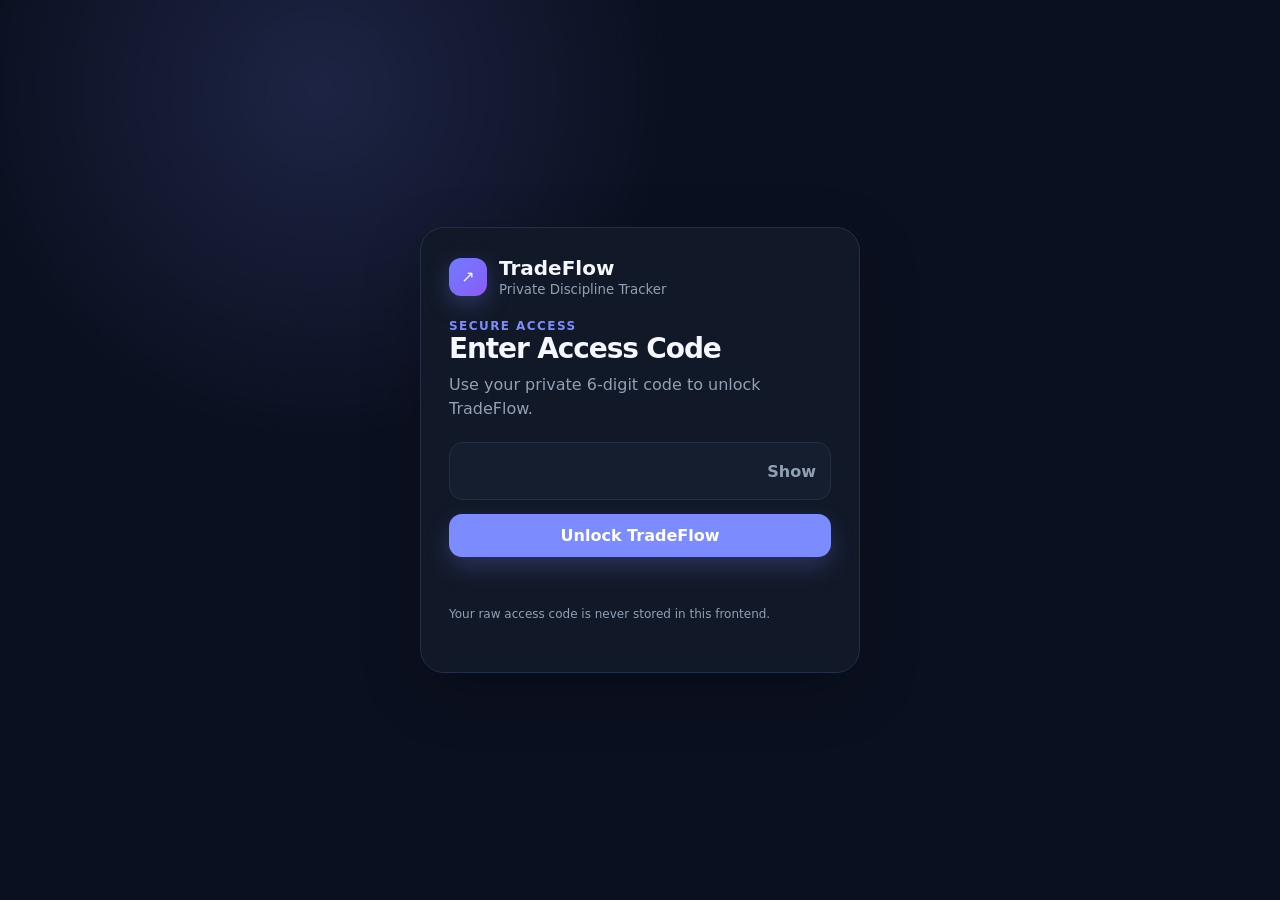
==== index.html @ d4d1cbd7 "Add files via upload" ====
<!doctype html>
<html lang="en" data-theme="dark">
<head>
<meta charset="utf-8" />
<meta name="viewport" content="width=device-width,initial-scale=1" />
<title>TradeFlow — Discipline Tracker</title>
<meta name="description" content="Private Supabase-backed trading discipline tracker." />
<style>
:root{--bg:#0b1020;--sidebar:#0a0f1c;--panel:#111827;--panel2:#151e2f;--text:#f4f7fb;--muted:#91a0b5;--line:#223047;--green:#38d996;--green-soft:rgba(56,217,150,.13);--red:#ff5f6d;--red-soft:rgba(255,95,109,.14);--orange:#ffb84d;--orange-soft:rgba(255,184,77,.13);--grey:#778397;--grey-soft:rgba(119,131,151,.13);--break-even:#69a7d8;--break-even-soft:rgba(105,167,216,.14);--accent:#7c8cff;--accent-soft:rgba(124,140,255,.16);--shadow:0 18px 60px rgba(0,0,0,.22);--radius:18px}
html[data-theme="light"]{--bg:#f5f7fb;--sidebar:#fff;--panel:#fff;--panel2:#f8faff;--text:#101827;--muted:#687386;--line:#e5eaf2;--shadow:0 14px 40px rgba(16,24,39,.08);--green-soft:rgba(25,158,105,.10);--red-soft:rgba(220,54,69,.10);--orange-soft:rgba(214,136,22,.10);--grey-soft:rgba(111,123,140,.10);--break-even-soft:rgba(65,132,184,.10);--accent-soft:rgba(92,110,255,.10)}
*{box-sizing:border-box}html,body{margin:0;min-height:100%;font-family:Inter,ui-sans-serif,system-ui,-apple-system,BlinkMacSystemFont,"Segoe UI",sans-serif;background:var(--bg);color:var(--text)}button,input,select{font:inherit}button{cursor:pointer}.app{min-height:100vh;display:grid;grid-template-columns:248px 1fr}.sidebar{position:sticky;top:0;height:100vh;padding:24px 18px;border-right:1px solid var(--line);background:var(--sidebar);display:flex;flex-direction:column;z-index:20}.brand{display:flex;align-items:center;gap:12px;padding:0 8px 24px}.brand-mark{width:38px;height:38px;border-radius:12px;background:linear-gradient(135deg,#6f7cff,#8b5cf6);display:grid;place-items:center;box-shadow:0 8px 24px rgba(124,140,255,.28)}.brand strong{font-size:20px;letter-spacing:-.03em}.brand small{display:block;color:var(--muted);font-size:12px;margin-top:2px}.nav{display:grid;gap:8px}.nav-btn{width:100%;display:flex;align-items:center;gap:12px;border:0;background:transparent;color:var(--muted);padding:12px 14px;border-radius:12px;text-align:left;transition:.18s}.nav-btn:hover{background:var(--panel2);color:var(--text)}.nav-btn.active{background:var(--accent-soft);color:var(--text)}.sidebar-foot{margin-top:auto;padding:14px 8px 4px;color:var(--muted);font-size:12px;line-height:1.5}.main{min-width:0;padding:32px 34px 52px;max-width:1480px;width:100%;margin:0 auto}.topbar{display:flex;align-items:flex-start;justify-content:space-between;gap:20px;margin-bottom:26px}.eyebrow{font-size:12px;font-weight:800;letter-spacing:.12em;text-transform:uppercase;color:var(--accent)}h1{font-size:32px;line-height:1.12;margin:6px 0 8px;letter-spacing:-.04em}.sub{color:var(--muted);margin:0;line-height:1.55}.date-pill{border:1px solid var(--line);background:var(--panel);color:var(--muted);padding:10px 14px;border-radius:999px;white-space:nowrap;font-size:13px}.page{display:none}.page.active{display:block;animation:fade .18s ease}@keyframes fade{from{opacity:0;transform:translateY(4px)}to{opacity:1;transform:none}}.card{background:var(--panel);border:1px solid var(--line);border-radius:var(--radius);box-shadow:var(--shadow)}.section{padding:20px;margin-bottom:18px}.section-head{display:flex;align-items:center;justify-content:space-between;gap:14px;margin-bottom:16px}.section h2,.settings-title{font-size:17px;margin:0;letter-spacing:-.02em}.toolbar{display:flex;align-items:center;justify-content:space-between;gap:12px;margin-bottom:14px;flex-wrap:wrap}.toolbar-left,.toolbar-right{display:flex;align-items:center;gap:10px;flex-wrap:wrap}.stats{display:grid;grid-template-columns:repeat(5,minmax(0,1fr));gap:14px;margin-bottom:18px}.stat{padding:18px}.stat-label{font-size:13px;color:var(--muted);font-weight:700}.stat-value{font-size:28px;font-weight:800;letter-spacing:-.04em;margin-top:10px}.stat-note{font-size:12px;color:var(--muted);margin-top:4px}.tracking-line{font-size:12px;color:var(--muted);margin:-10px 0 16px}.seg{display:inline-flex;border:1px solid var(--line);background:var(--panel2);border-radius:12px;padding:4px}.seg button{border:0;background:transparent;color:var(--muted);padding:8px 12px;border-radius:9px;font-weight:800}.seg button.active{background:var(--panel);color:var(--text);box-shadow:0 4px 16px rgba(0,0,0,.12)}.summary4{display:grid;grid-template-columns:repeat(4,1fr);gap:12px}.mini{padding:16px;border:1px solid var(--line);background:var(--panel2);border-radius:14px}.mini-label{font-size:12px;color:var(--muted);font-weight:800;display:flex;align-items:center;gap:8px}.mini-value{font-size:24px;font-weight:800;margin-top:8px}.performance{display:grid;grid-template-columns:repeat(6,1fr);gap:12px}.perf{padding:16px;border:1px solid var(--line);background:var(--panel2);border-radius:14px}.perf strong{font-size:23px;display:block;margin-top:6px}.perf span{font-size:12px;color:var(--muted);font-weight:700}.week{display:grid;grid-template-columns:repeat(7,1fr);border:1px solid var(--line);border-radius:14px;overflow:hidden}.day{padding:15px 8px;text-align:center;border-right:1px solid var(--line);background:var(--panel2)}.day:last-child{border-right:0}.day-name,.day-date{font-size:12px;color:var(--muted);font-weight:800}.day-date{font-weight:500;margin:4px 0 10px}.dot{width:12px;height:12px;border-radius:50%;display:inline-block}.dot.green{background:var(--green)}.dot.red{background:var(--red)}.dot.orange{background:var(--orange)}.dot.grey{background:var(--grey)}.legend{display:flex;gap:12px;flex-wrap:wrap;color:var(--muted);font-size:12px}.legend span{display:inline-flex;align-items:center;gap:6px}.calendar-head{display:flex;align-items:center;justify-content:space-between;gap:12px}.calendar-nav{display:flex;align-items:center;gap:8px}.cal-btn{border:1px solid var(--line);background:var(--panel2);color:var(--text);width:36px;height:36px;border-radius:10px;font-weight:900}.calendar-title{min-width:150px;text-align:center;font-weight:800}.calendar-grid{display:grid;grid-template-columns:repeat(7,1fr);gap:7px;margin-top:14px}.cal-weekday{font-size:11px;text-align:center;color:var(--muted);font-weight:800;padding:4px}.cal-cell{min-height:82px;border:1px solid var(--line);background:var(--panel2);border-radius:12px;padding:9px;display:flex;flex-direction:column;justify-content:space-between;transition:.15s;position:relative}.cal-cell.clickable:hover{transform:translateY(-1px);border-color:var(--accent)}.cal-cell.muted{opacity:.36}.cal-cell.today{outline:2px solid var(--accent);outline-offset:-2px}.cal-cell.result-win{background:linear-gradient(0deg,var(--green-soft),var(--green-soft)),var(--panel2)}.cal-cell.result-loss{background:linear-gradient(0deg,var(--red-soft),var(--red-soft)),var(--panel2)}.cal-cell.result-break_even{background:linear-gradient(0deg,var(--break-even-soft),var(--break-even-soft)),var(--panel2)}.cal-cell.result-no_trade{background:linear-gradient(0deg,var(--grey-soft),var(--grey-soft)),var(--panel2)}.cal-daynum{font-size:12px;font-weight:800}.cal-dots{display:flex;gap:6px;justify-content:flex-end;align-items:center}.cal-dots .dot{width:10px;height:10px}.cal-result{font-size:10px;color:var(--muted);margin-top:5px;text-align:right}.table-wrap{overflow:auto;border:1px solid var(--line);border-radius:14px}.table{width:100%;border-collapse:collapse;min-width:760px}.table th,.table td{padding:14px 15px;border-bottom:1px solid var(--line);text-align:left;font-size:13px}.table th{color:var(--muted);font-size:11px;text-transform:uppercase;letter-spacing:.07em;background:var(--panel2)}.table tr:last-child td{border-bottom:0}.row-win td{background:var(--green-soft)}.row-loss td{background:var(--red-soft)}.row-break_even td{background:var(--break-even-soft)}.row-no_trade td{background:var(--grey-soft)}.status-cell{display:flex;align-items:center;gap:9px}.overall{display:inline-flex;align-items:center;gap:8px;font-weight:700}.overall.green{color:var(--green)}.overall.red{color:var(--red)}.overall.orange{color:var(--orange)}.overall.grey{color:var(--muted)}.badge{display:inline-flex;align-items:center;padding:6px 9px;border-radius:999px;font-size:12px;font-weight:800;border:1px solid var(--line)}.badge.win{color:var(--green);background:var(--green-soft);border-color:rgba(56,217,150,.2)}.badge.loss{color:var(--red);background:var(--red-soft);border-color:rgba(255,95,109,.2)}.badge.break_even{color:var(--break-even);background:var(--break-even-soft);border-color:rgba(105,167,216,.24)}.badge.no_trade,.badge.unrecorded{color:var(--muted);background:var(--grey-soft)}.empty{padding:34px;text-align:center;color:var(--muted)}.review-grid{display:grid;grid-template-columns:repeat(3,1fr);gap:18px}.review-card{padding:24px}.review-card h2{font-size:19px;margin:0 0 8px}.review-card p{color:var(--muted);margin:0 0 20px;line-height:1.55}.choices{display:grid;grid-template-columns:1fr 1fr;gap:12px}.choices.three{grid-template-columns:repeat(3,1fr)}.choices.four{grid-template-columns:repeat(4,1fr)}.choice{border:1px solid var(--line);background:var(--panel2);color:var(--text);padding:15px 12px;border-radius:14px;font-weight:800;transition:.16s}.choice:hover{transform:translateY(-1px);border-color:var(--accent)}.choice.followed.selected,.choice.win.selected{border-color:var(--green);background:var(--green-soft);color:var(--green)}.choice.broke.selected,.choice.loss.selected{border-color:var(--red);background:var(--red-soft);color:var(--red)}.choice.break_even.selected{border-color:var(--break-even);background:var(--break-even-soft);color:var(--break-even)}.choice.no_trade.selected{border-color:var(--grey);background:var(--grey-soft);color:var(--text)}.review-summary{margin-top:18px;padding:16px 18px;border-radius:14px;border:1px solid var(--line);background:var(--panel);display:flex;align-items:center;justify-content:space-between;gap:16px}.review-summary strong{display:block}.review-summary span{color:var(--muted);font-size:13px}.save-row{display:flex;justify-content:flex-end;gap:12px;margin-top:18px}.primary,.secondary,.danger{border-radius:13px;padding:12px 17px;font-weight:800}.primary{border:0;background:var(--accent);color:#fff;box-shadow:0 10px 24px rgba(124,140,255,.24)}.secondary{background:var(--panel2);border:1px solid var(--line);color:var(--text)}.danger{background:var(--red-soft);color:var(--red);border:1px solid rgba(255,95,109,.25)}.primary:disabled{opacity:.45;cursor:not-allowed;box-shadow:none}.history-actions{display:flex;gap:7px;flex-wrap:wrap}.icon-btn{border:1px solid var(--line);background:var(--panel2);color:var(--muted);padding:7px 10px;border-radius:9px;font-size:12px;font-weight:700}.icon-btn:hover{color:var(--text)}.icon-btn.delete:hover{color:var(--red)}.filter-select,.date-input{border:1px solid var(--line);background:var(--panel2);color:var(--text);padding:9px 11px;border-radius:10px}.settings-stack{display:grid;gap:18px;max-width:820px}.settings-card{padding:22px}.settings-intro{font-size:13px;color:var(--muted);margin:5px 0 8px}.setting-row{display:flex;align-items:center;justify-content:space-between;gap:18px;padding:16px 0;border-bottom:1px solid var(--line)}.setting-row:last-child{border-bottom:0}.setting-row small{color:var(--muted);display:block;margin-top:4px;line-height:1.5}.backup-actions{display:flex;gap:9px;flex-wrap:wrap}.toast{position:fixed;right:24px;bottom:24px;z-index:100;background:var(--panel);border:1px solid var(--line);color:var(--text);padding:13px 16px;border-radius:12px;box-shadow:var(--shadow);transform:translateY(20px);opacity:0;pointer-events:none;transition:.2s}.toast.show{transform:none;opacity:1}.modal-backdrop{position:fixed;inset:0;background:rgba(3,7,18,.66);display:none;place-items:center;z-index:90;padding:20px}.modal-backdrop.show{display:grid}.modal{width:min(560px,100%);background:var(--panel);border:1px solid var(--line);border-radius:20px;box-shadow:var(--shadow);padding:22px}.modal h3{margin:0 0 6px}.modal p{color:var(--muted);line-height:1.55}.modal-grid{display:grid;gap:16px;margin-top:16px}.kv{display:flex;align-items:center;justify-content:space-between;gap:16px;padding:12px 0;border-bottom:1px solid var(--line)}.kv:last-child{border-bottom:0}.modal-actions{display:flex;justify-content:flex-end;gap:10px;margin-top:20px}.mobile-nav{display:none}
.start-date-card{padding:18px 20px;margin-bottom:18px;display:flex;align-items:center;justify-content:space-between;gap:16px;max-width:380px}.start-date-card .start-label{display:flex;align-items:center;gap:9px;color:var(--muted);font-size:13px;font-weight:800}.start-date-card .start-value{font-size:24px;font-weight:800;letter-spacing:-.03em;margin-top:8px}.start-date-card .start-icon{width:38px;height:38px;display:grid;place-items:center;border-radius:12px;background:var(--accent-soft);color:var(--accent);font-size:18px}.trend{font-size:12px;margin-top:7px;font-weight:800;min-height:16px}.trend.positive{color:var(--green)}.trend.negative{color:var(--red)}.trend.neutral{color:var(--muted)}.review-card.na{opacity:.62}.review-card.na .choice{cursor:not-allowed}.choice:disabled{cursor:not-allowed;opacity:.5;transform:none!important}.n-a-text{color:var(--muted);font-weight:700}.perf-note{font-size:11px;color:var(--muted);margin-top:4px}.official-lock{display:inline-flex;align-items:center;gap:7px;color:var(--muted);font-size:12px}.official-lock::before{content:'🔒';font-size:12px}

@media(max-width:1120px){.stats{grid-template-columns:repeat(3,1fr)}.performance{grid-template-columns:repeat(3,1fr)}.review-grid{grid-template-columns:1fr}.choices.three{grid-template-columns:repeat(3,1fr)}.choices.four{grid-template-columns:repeat(4,1fr)}}
@media(max-width:820px){.app{display:block}.sidebar{display:none}.main{padding:22px 16px 92px}.stats{grid-template-columns:repeat(2,1fr)}.summary4{grid-template-columns:repeat(2,1fr)}.performance{grid-template-columns:repeat(2,1fr)}.week{overflow:auto;grid-template-columns:repeat(7,minmax(92px,1fr))}.calendar-grid{gap:4px}.cal-cell{min-height:68px;padding:6px}.mobile-nav{position:fixed;left:10px;right:10px;bottom:10px;display:grid;grid-template-columns:repeat(5,1fr);background:var(--panel);border:1px solid var(--line);border-radius:16px;padding:6px;z-index:70;box-shadow:var(--shadow)}.mobile-nav button{border:0;background:transparent;color:var(--muted);padding:10px 4px;border-radius:10px;font-size:11px;font-weight:800}.mobile-nav button.active{background:var(--accent-soft);color:var(--text)}.topbar{align-items:center}.date-pill{display:none}}
@media(max-width:560px){.stats{grid-template-columns:1fr 1fr}.performance{grid-template-columns:1fr 1fr}.summary4{grid-template-columns:1fr 1fr}.choices,.choices.three,.choices.four{grid-template-columns:1fr}.section{padding:16px}.review-card{padding:18px}.setting-row{align-items:flex-start;flex-direction:column}.calendar-title{min-width:120px}.cal-weekday{font-size:9px}.cal-cell{min-height:62px}.cal-result{display:none}}

.topbar-actions{display:flex;align-items:center;gap:10px;flex-wrap:wrap;justify-content:flex-end}.sync-pill{font-size:12px;font-weight:800;color:var(--muted);border:1px solid var(--line);background:var(--panel);padding:9px 12px;border-radius:999px}.sync-pill.ok{color:var(--green)}.sync-pill.busy{color:var(--orange)}.sync-pill.error{color:var(--red)}.lock-btn{padding:10px 13px}.auth-screen{position:fixed;inset:0;z-index:1000;background:radial-gradient(circle at 25% 10%,rgba(124,140,255,.16),transparent 28%),var(--bg);display:grid;place-items:center;padding:20px}.auth-screen.hidden{display:none}.auth-card{width:min(440px,100%);padding:28px;background:var(--panel);border:1px solid var(--line);border-radius:24px;box-shadow:var(--shadow)}.auth-brand{display:flex;align-items:center;gap:12px;margin-bottom:22px}.auth-card h1{font-size:28px;margin:0 0 8px}.auth-card p{color:var(--muted);line-height:1.55;margin:0 0 20px}.code-wrap{position:relative}.code-input{width:100%;height:58px;border-radius:14px;border:1px solid var(--line);background:var(--panel2);color:var(--text);font-size:24px;letter-spacing:.28em;text-align:center;padding:0 54px 0 18px;outline:none}.code-input:focus{border-color:var(--accent);box-shadow:0 0 0 3px var(--accent-soft)}.show-code{position:absolute;right:9px;top:9px;height:40px;border:0;background:transparent;color:var(--muted);font-weight:800;border-radius:10px}.auth-actions{display:grid;gap:10px;margin-top:14px}.auth-error{min-height:20px;margin-top:10px;color:var(--red);font-size:13px;font-weight:700}.auth-note{margin-top:18px!important;font-size:12px}.loading-overlay{position:fixed;inset:0;z-index:900;background:rgba(7,11,20,.62);backdrop-filter:blur(4px);display:none;place-items:center}.loading-overlay.show{display:grid}.loading-card{padding:18px 22px;border:1px solid var(--line);border-radius:16px;background:var(--panel);box-shadow:var(--shadow);font-weight:800}.app.is-locked,.mobile-nav.is-locked{display:none}.choice:disabled{cursor:not-allowed;opacity:.42;transform:none!important}.settings-card .overall.green{color:var(--green)}
@media(max-width:820px){.topbar-actions{width:100%;justify-content:flex-start}.topbar{flex-direction:column}.sync-pill{order:3}.lock-btn{margin-left:auto}.auth-card{padding:22px}.code-input{font-size:22px}}
</style>
<link rel="stylesheet" href="./training.css" />
</head>
<body>
<div class="auth-screen" id="authScreen">
  <div class="auth-card">
    <div class="auth-brand"><div class="brand-mark">↗</div><div><strong style="font-size:20px">TradeFlow</strong><small style="display:block;color:var(--muted);margin-top:2px">Private Discipline Tracker</small></div></div>
    <div class="eyebrow">Secure Access</div><h1>Enter Access Code</h1><p>Use your private 6-digit code to unlock TradeFlow.</p>
    <form id="unlockForm">
      <div class="code-wrap"><input id="accessCode" class="code-input" type="password" inputmode="numeric" pattern="[0-9]*" maxlength="6" autocomplete="one-time-code" aria-label="6-digit access code" /><button type="button" class="show-code" id="toggleCode">Show</button></div>
      <div class="auth-actions"><button class="primary" id="unlockBtn" type="submit">Unlock TradeFlow</button></div>
      <div class="auth-error" id="authError" role="alert"></div>
    </form>
    <p class="auth-note">Your raw access code is never stored in this frontend.</p>
  </div>
</div>
<div class="loading-overlay" id="loadingOverlay"><div class="loading-card" id="loadingText">Loading TradeFlow…</div></div>

<div class="app">
<aside class="sidebar">
  <div class="brand"><div class="brand-mark">↗</div><div><strong>TradeFlow</strong><small>Discipline Tracker</small></div></div>
  <div class="nav">
    <button class="nav-btn active" data-page="dashboard">Dashboard</button>
    <button class="nav-btn" data-page="review">Daily Review</button>
    <button class="nav-btn" data-page="history">History</button>
    <button class="nav-btn" data-page="training">Trading System Training</button>
    <button class="nav-btn" data-page="settings">Settings</button>
  </div>
  <div class="sidebar-foot">Process first. Outcome second.<br>Risk + Strategy stay separate from Win/Loss.</div>
</aside>
<main class="main">
  <div class="topbar"><div><div class="eyebrow">TradeFlow</div><h1 id="pageTitle">Dashboard</h1><p class="sub" id="pageSub">Track discipline and outcome without confusing the two.</p></div><div class="topbar-actions"><span class="sync-pill" id="syncStatus">Cloud ready</span><div class="date-pill" id="todayLabel"></div><button class="secondary lock-btn" id="lockBtn">Lock</button></div></div>

  <section id="dashboard" class="page active">
    <div class="toolbar"><div class="toolbar-left"><div class="seg"><button data-range="7">7 Days</button><button data-range="30" class="active">30 Days</button><button data-range="90">90 Days</button><button data-range="all">All Time</button></div></div><div class="toolbar-right"><button class="primary" id="goReviewBtn">Review Today</button></div></div>
    <div class="card start-date-card" id="officialStartCard"><div><div class="start-label">📅 Start Date</div><div class="start-value" id="officialStartValue">Not set yet</div><div class="official-lock" id="officialStartNote">Locks when your first Daily Review is saved</div></div><div class="start-icon">✓</div></div>
    <div class="stats">
      <div class="card stat"><div class="stat-label">Current Discipline Streak</div><div class="stat-value" id="streakValue">0 days</div><div class="stat-note">Consecutive Perfect Days</div><div class="trend neutral" id="streakTrend">No previous data</div></div>
      <div class="card stat"><div class="stat-label">Best Discipline Streak</div><div class="stat-value" id="bestStreakValue">0 days</div><div class="stat-note">All-time record</div><div class="trend neutral" id="bestStreakTrend">No previous data</div></div>
      <div class="card stat"><div class="stat-label">Risk Discipline</div><div class="stat-value" id="riskPct">—</div><div class="stat-note" id="riskNote">30 Days</div><div class="trend neutral" id="riskTrend">No previous data</div></div>
      <div class="card stat"><div class="stat-label">Strategy Discipline</div><div class="stat-value" id="strategyPct">—</div><div class="stat-note" id="strategyNote">30 Days</div><div class="trend neutral" id="strategyTrend">No previous data</div></div>
      <div class="card stat"><div class="stat-label">Perfect Days</div><div class="stat-value" id="perfectDays">0</div><div class="stat-note" id="perfectNote">30 Days</div><div class="trend neutral" id="perfectTrend">No previous data</div></div>
    </div>

    <div class="card section"><div class="section-head"><h2>Performance Summary</h2><span class="sub">Outcome only — separate from discipline</span></div><div class="performance">
      <div class="perf"><span>Overall Wins</span><strong id="winsValue">0</strong></div><div class="perf"><span>Overall Losses</span><strong id="lossesValue">0</strong></div><div class="perf"><span>Break Evens</span><strong id="breakEvensValue">0</strong></div><div class="perf"><span>Win Rate</span><strong id="winRateValue">0%</strong></div><div class="perf"><span>Win Streak</span><strong id="winStreakValue">0</strong></div><div class="perf"><span>Loss Streak</span><strong id="lossStreakValue">0</strong></div>
    </div></div>

    <div class="card section"><div class="section-head"><h2>This Week</h2><div class="legend"><span><i class="dot green"></i>Perfect</span><span><i class="dot orange"></i>Mixed</span><span><i class="dot red"></i>Poor</span><span><i class="dot grey"></i>No Review</span></div></div><div class="week" id="weekStrip"></div></div>

    <div class="card section"><div class="section-head"><h2>30-Day Discipline Summary</h2><span class="sub">Discipline only</span></div><div class="summary4"><div class="mini"><div class="mini-label"><i class="dot green"></i>Perfect</div><div class="mini-value" id="sPerfect">0</div></div><div class="mini"><div class="mini-label"><i class="dot orange"></i>Mixed</div><div class="mini-value" id="sMixed">0</div></div><div class="mini"><div class="mini-label"><i class="dot red"></i>Poor</div><div class="mini-value" id="sPoor">0</div></div><div class="mini"><div class="mini-label"><i class="dot grey"></i>No Review / N/A</div><div class="mini-value" id="sNone">30</div></div></div></div>

    <div class="card section"><div class="calendar-head"><div><h2>Monthly Calendar</h2><p class="sub" style="margin-top:4px">Dots = discipline. Background = Win / Loss / Break Even / No Trade.</p></div><div class="calendar-nav"><button class="cal-btn" id="prevMonth">‹</button><div class="calendar-title" id="calendarTitle"></div><button class="cal-btn" id="nextMonth">›</button></div></div><div class="calendar-grid" id="calendarGrid"></div></div>

    <div class="card section"><div class="section-head"><h2>Daily Discipline History</h2><span class="sub">Recent days</span></div><div class="table-wrap"><table class="table"><thead><tr><th>Date</th><th>Risk</th><th>Strategy</th><th>Result</th><th>Overall</th></tr></thead><tbody id="dashboardHistory"></tbody></table><div class="empty" id="dashboardEmpty">No daily reviews yet. Complete your first Daily Review to start tracking.</div></div></div>
  </section>

  <section id="review" class="page">
    <div class="review-grid">
      <div class="card review-card"><div class="eyebrow">01</div><h2>Risk Management</h2><p>Did I follow my Risk Management today?</p><div class="choices"><button class="choice followed" data-field="risk" data-value="followed">✓ Followed</button><button class="choice broke" data-field="risk" data-value="broke">✕ Broke Rules</button></div></div>
      <div class="card review-card"><div class="eyebrow">02</div><h2>Strategy</h2><p>Did I follow my Strategy today?</p><div class="choices"><button class="choice followed" data-field="strategy" data-value="followed">✓ Followed</button><button class="choice broke" data-field="strategy" data-value="broke">✕ Broke Rules</button></div></div>
      <div class="card review-card"><div class="eyebrow">03</div><h2>Daily Result</h2><p>What was today's result?</p><div class="choices four"><button class="choice win" data-field="result" data-value="win">Win</button><button class="choice loss" data-field="result" data-value="loss">Loss</button><button class="choice break_even" data-field="result" data-value="break_even">Break Even</button><button class="choice no_trade" data-field="result" data-value="no_trade">No Trade</button></div></div>
    </div>
    <div class="review-summary" id="reviewSummary"><div><strong>Today’s review</strong><span>Choose Risk, Strategy, and Result.</span></div><span class="overall grey" id="reviewOverall"><i class="dot grey"></i>Not complete</span></div>
    <div class="save-row"><button class="secondary" id="clearReviewBtn">Clear Selection</button><button class="primary" id="saveReviewBtn" disabled>Save Today</button></div>
  </section>

  <section id="history" class="page">
    <div class="card section"><div class="section-head"><h2>Review History</h2><span class="sub">One review per date</span></div>
      <div class="toolbar"><div class="toolbar-left"><select class="filter-select" id="resultFilter"><option value="all">All Results</option><option value="win">Win</option><option value="loss">Loss</option><option value="break_even">Break Even</option><option value="no_trade">No Trade</option><option value="unrecorded">Unrecorded</option></select><select class="filter-select" id="disciplineFilter"><option value="all">All Discipline</option><option value="perfect">Perfect</option><option value="mixed">Mixed</option><option value="poor">Poor</option><option value="na">N/A</option></select></div></div>
      <div class="table-wrap"><table class="table"><thead><tr><th>Date</th><th>Risk</th><th>Strategy</th><th>Result</th><th>Overall</th><th>Actions</th></tr></thead><tbody id="historyBody"></tbody></table><div class="empty" id="historyEmpty">No reviews found.</div></div>
    </div>
  </section>


  <section id="training" class="page">
    <div class="training-shell">
      <section id="home" class="training-screen active">
        <div class="training-hero card">
          <div class="eyebrow">TRADING DISCIPLINE TRAINING</div>
          <h2>Trading System Training</h2>
          <p class="training-lead">Practise the decisions that protect your process before, during, and after every trade.</p>
          <div class="training-stats">
            <div><strong>5</strong><span>Focused Quizzes</span></div>
            <div><strong>48</strong><span>All Setups Questions</span></div>
            <div><strong>90</strong><span>Practice All Questions</span></div>
          </div>
        </div>

        <div id="topics" class="training-topics"></div>

        <div class="training-practice-all card">
          <div>
            <div class="eyebrow">COMPLETE TRAINING</div>
            <strong>Practice All</strong>
            <p>Use the original complete 90-question practice covering the full trading system.</p>
          </div>
          <button id="fullBtn" class="primary">Practice All — 90 Questions</button>
        </div>
      </section>

      <section id="quiz" class="training-screen">
        <header class="training-quiz-top">
          <div>
            <div id="counter" class="eyebrow"></div>
            <div class="training-progress"><div id="bar"></div></div>
          </div>
          <button id="exitBtn" class="secondary">Exit</button>
        </header>
        <article class="training-quiz-card card">
          <div id="topicBadge" class="training-badge"></div>
          <h2 id="question"></h2>
          <div id="answers" class="training-answers"></div>
          <div id="feedback" class="training-feedback hidden">
            <strong id="feedbackTitle"></strong>
            <p id="explanation"></p>
            <button id="nextBtn" class="primary">Next Question</button>
          </div>
        </article>
      </section>

      <section id="result" class="training-screen">
        <article class="training-result-card card">
          <div class="eyebrow">PRACTICE COMPLETE</div>
          <div id="score" class="training-score"></div>
          <h2 id="resultHeading"></h2>
          <p id="resultText" class="training-lead"></p>
          <div id="topicBreakdown" class="training-breakdown"></div>
          <div class="training-actions">
            <button id="againBtn" class="primary">Practice Again</button>
            <button id="homeBtn" class="secondary">Back to Training</button>
          </div>
        </article>
      </section>
    </div>
  </section>

  <section id="settings" class="page"><div class="settings-stack">
    <div class="card settings-card"><h2 class="settings-title">Appearance</h2><p class="settings-intro">Keep TradeFlow comfortable in dark or light mode.</p><div class="setting-row"><div><strong>Theme</strong><small>Choose the app appearance.</small></div><div class="seg"><button data-theme-choice="dark">Dark</button><button data-theme-choice="light">Light</button></div></div><div class="setting-row"><div><strong>Storage</strong><small>Supabase is the permanent source of truth. Local storage is only a cache/migration helper.</small></div><span class="overall green"><i class="dot green"></i>Supabase Cloud</span></div></div>
    <div class="card settings-card"><h2 class="settings-title">Data & Backup</h2><p class="settings-intro">Export includes reviews, results, locked Official Start Date, theme, and schema/version metadata.</p><div class="setting-row"><div><strong>Backup your data</strong><small>Import validates and merges by date to avoid duplicates.</small></div><div class="backup-actions"><button class="secondary" id="exportBackupBtn">Export Backup</button><button class="primary" id="importBackupBtn">Import Backup</button><input type="file" id="importFile" accept="application/json,.json" hidden></div></div><div class="setting-row"><div><strong>Legacy local data</strong><small>If this browser contains an older localStorage version, migrate it once to Supabase.</small></div><button class="secondary" id="migrateLocalBtn">Migrate Local Data</button></div></div>
  </div></section>
</main>
</div>
<nav class="mobile-nav"><button class="active" data-page="dashboard">Dashboard</button><button data-page="review">Review</button><button data-page="history">History</button><button data-page="training">Training</button><button data-page="settings">Settings</button></nav>
<div class="toast" id="toast"></div><div class="modal-backdrop" id="modalBackdrop"><div class="modal" id="modal"></div></div>

<script src="./config.js"></script>
<script src="./training.js"></script>
<script src="./app.js"></script>
</body>
</html>
---- training.css ----
/* Trading System Training — integrated TradeFlow styling */
.training-shell{max-width:1040px;margin:0 auto}.training-screen{display:none}.training-screen.active{display:block;animation:fade .18s ease}.training-hero{padding:28px;margin-bottom:18px;background:linear-gradient(145deg,var(--panel),var(--panel2))}.training-hero h2{font-size:clamp(30px,4vw,48px);line-height:1.05;letter-spacing:-.045em;margin:10px 0 12px}.training-lead{color:var(--muted);font-size:16px;line-height:1.65;max-width:760px;margin:0}.training-stats{display:grid;grid-template-columns:repeat(3,1fr);gap:12px;margin-top:24px}.training-stats>div{background:var(--panel2);border:1px solid var(--line);border-radius:15px;padding:17px}.training-stats strong{display:block;font-size:26px;letter-spacing:-.03em}.training-stats span{display:block;color:var(--muted);font-size:13px;margin-top:4px}.training-topics{display:grid;grid-template-columns:repeat(2,1fr);gap:12px}.training-topic-card{font:inherit;color:var(--text);text-align:left;width:100%;cursor:pointer;background:var(--panel);border:1px solid var(--line);border-radius:16px;padding:18px;box-shadow:var(--shadow);transition:transform .15s ease,border-color .15s ease,background-color .2s ease}.training-topic-card:hover{transform:translateY(-2px);border-color:var(--accent)}.training-topic-card strong{display:block;margin-bottom:6px;font-size:15px}.training-topic-card>span{color:var(--muted);font-size:13px;line-height:1.5}.training-card-top{display:flex;align-items:center;justify-content:space-between;gap:12px;margin-bottom:8px}.training-count{font-size:11px!important;font-weight:900;color:var(--muted)!important;white-space:nowrap}.training-practice-all{margin-top:18px;padding:22px;display:flex;align-items:center;justify-content:space-between;gap:20px}.training-practice-all strong{display:block;font-size:22px;margin:5px 0 4px}.training-practice-all p{margin:0;color:var(--muted);font-size:14px;line-height:1.5;max-width:600px}.training-quiz-top{display:flex;justify-content:space-between;gap:16px;align-items:flex-start;margin-bottom:18px}.training-quiz-top>div{flex:1}.training-progress{height:8px;background:var(--panel2);border:1px solid var(--line);border-radius:999px;margin-top:9px;overflow:hidden}.training-progress #bar{height:100%;width:0;background:var(--accent);transition:.2s}.training-quiz-card,.training-result-card{padding:clamp(24px,5vw,46px)}.training-badge{display:inline-flex;align-items:center;background:var(--accent-soft);color:var(--accent);font-weight:800;font-size:12px;padding:8px 12px;border-radius:999px;margin-bottom:18px;border:1px solid rgba(124,140,255,.18)}.training-quiz-card h2{font-size:clamp(24px,3.5vw,36px);line-height:1.25;letter-spacing:-.035em;margin:0 0 28px}.training-answers{display:grid;gap:11px}.training-answer{background:var(--panel2);color:var(--text);border:1px solid var(--line);border-radius:14px;padding:15px 17px;text-align:left;display:flex;gap:12px;align-items:flex-start;transition:.15s}.training-answer:hover:not(:disabled){border-color:var(--accent);transform:translateY(-1px)}.training-letter{width:28px;height:28px;border-radius:8px;background:var(--panel);border:1px solid var(--line);display:grid;place-items:center;font-weight:900;font-size:13px;flex:0 0 28px}.training-answer.correct{background:var(--green-soft);border-color:rgba(56,217,150,.55)}.training-answer.wrong{background:var(--red-soft);border-color:rgba(255,95,109,.55)}.training-answer:disabled{color:var(--text);cursor:default}.training-feedback{margin-top:20px;background:var(--panel2);border:1px solid var(--line);border-radius:15px;padding:18px}.training-feedback.hidden{display:none}.training-feedback p{color:var(--muted);line-height:1.65;margin:7px 0 16px}.training-result-card{text-align:center}.training-score{width:140px;height:140px;border-radius:50%;background:var(--accent-soft);border:1px solid rgba(124,140,255,.25);color:var(--text);display:grid;place-items:center;margin:24px auto;font-size:28px;font-weight:900}.training-result-card .training-lead{margin-left:auto;margin-right:auto}.training-breakdown{display:grid;grid-template-columns:repeat(2,1fr);gap:10px;text-align:left;margin:26px 0}.training-break-item{border:1px solid var(--line);background:var(--panel2);border-radius:14px;padding:14px}.training-break-item span{color:var(--muted);font-size:13px}.training-actions{display:flex;justify-content:center;gap:10px;flex-wrap:wrap;margin:22px 0 0}
@media(max-width:820px){.mobile-nav{grid-template-columns:repeat(5,1fr)}}
@media(max-width:700px){.training-topics,.training-breakdown,.training-stats{grid-template-columns:1fr}.training-practice-all{align-items:stretch;flex-direction:column}.training-practice-all .primary{width:100%}.training-actions{flex-direction:column}.training-actions button{width:100%}.training-hero{padding:22px}.training-quiz-card,.training-result-card{padding:22px}.training-quiz-top{align-items:center}}
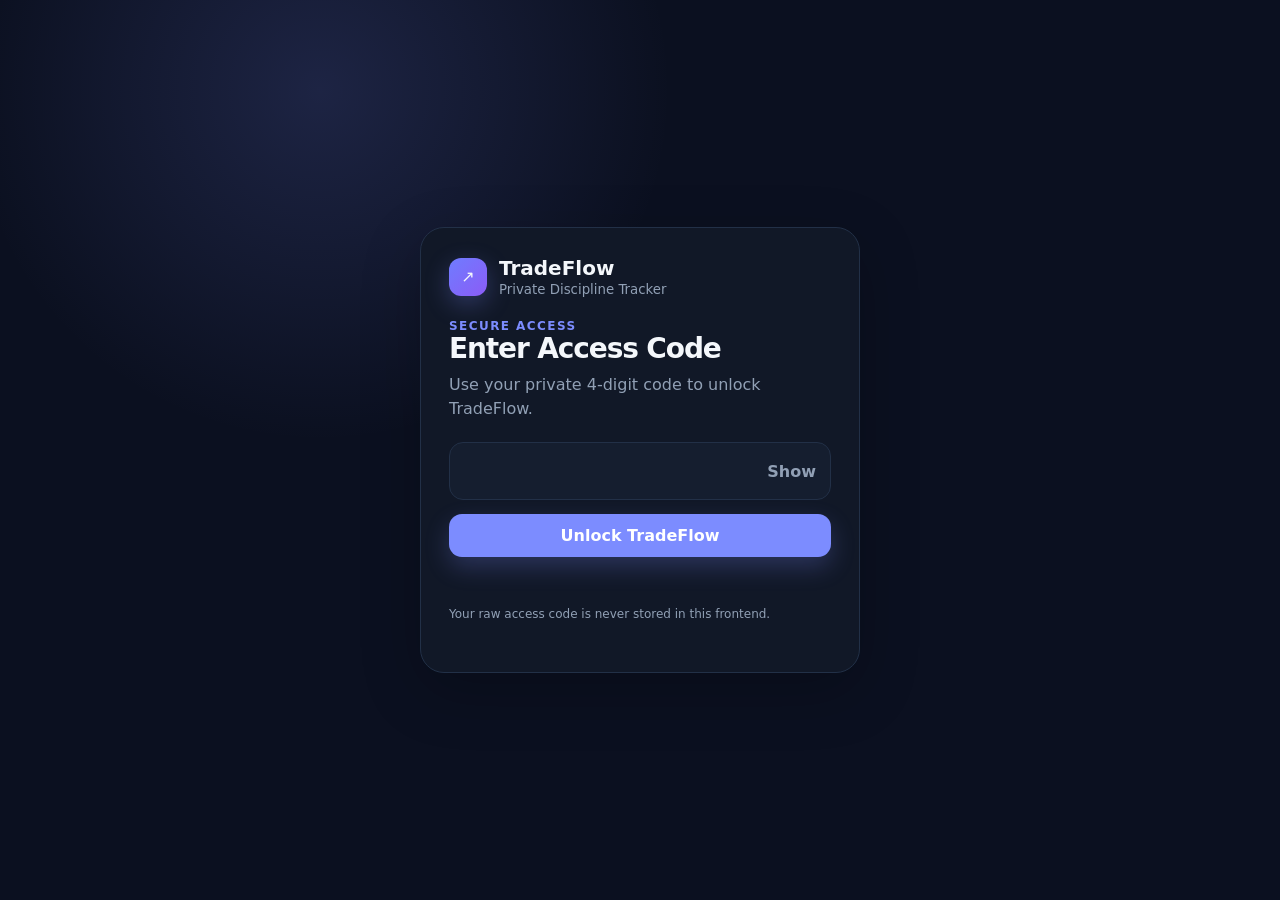
==== commit 4cbfdbae: "Add files via upload" ====
--- a/index.html
+++ b/index.html
@@ -8,25 +8,29 @@
 <style>
 :root{--bg:#0b1020;--sidebar:#0a0f1c;--panel:#111827;--panel2:#151e2f;--text:#f4f7fb;--muted:#91a0b5;--line:#223047;--green:#38d996;--green-soft:rgba(56,217,150,.13);--red:#ff5f6d;--red-soft:rgba(255,95,109,.14);--orange:#ffb84d;--orange-soft:rgba(255,184,77,.13);--grey:#778397;--grey-soft:rgba(119,131,151,.13);--break-even:#69a7d8;--break-even-soft:rgba(105,167,216,.14);--accent:#7c8cff;--accent-soft:rgba(124,140,255,.16);--shadow:0 18px 60px rgba(0,0,0,.22);--radius:18px}
 html[data-theme="light"]{--bg:#f5f7fb;--sidebar:#fff;--panel:#fff;--panel2:#f8faff;--text:#101827;--muted:#687386;--line:#e5eaf2;--shadow:0 14px 40px rgba(16,24,39,.08);--green-soft:rgba(25,158,105,.10);--red-soft:rgba(220,54,69,.10);--orange-soft:rgba(214,136,22,.10);--grey-soft:rgba(111,123,140,.10);--break-even-soft:rgba(65,132,184,.10);--accent-soft:rgba(92,110,255,.10)}
-*{box-sizing:border-box}html,body{margin:0;min-height:100%;font-family:Inter,ui-sans-serif,system-ui,-apple-system,BlinkMacSystemFont,"Segoe UI",sans-serif;background:var(--bg);color:var(--text)}button,input,select{font:inherit}button{cursor:pointer}.app{min-height:100vh;display:grid;grid-template-columns:248px 1fr}.sidebar{position:sticky;top:0;height:100vh;padding:24px 18px;border-right:1px solid var(--line);background:var(--sidebar);display:flex;flex-direction:column;z-index:20}.brand{display:flex;align-items:center;gap:12px;padding:0 8px 24px}.brand-mark{width:38px;height:38px;border-radius:12px;background:linear-gradient(135deg,#6f7cff,#8b5cf6);display:grid;place-items:center;box-shadow:0 8px 24px rgba(124,140,255,.28)}.brand strong{font-size:20px;letter-spacing:-.03em}.brand small{display:block;color:var(--muted);font-size:12px;margin-top:2px}.nav{display:grid;gap:8px}.nav-btn{width:100%;display:flex;align-items:center;gap:12px;border:0;background:transparent;color:var(--muted);padding:12px 14px;border-radius:12px;text-align:left;transition:.18s}.nav-btn:hover{background:var(--panel2);color:var(--text)}.nav-btn.active{background:var(--accent-soft);color:var(--text)}.sidebar-foot{margin-top:auto;padding:14px 8px 4px;color:var(--muted);font-size:12px;line-height:1.5}.main{min-width:0;padding:32px 34px 52px;max-width:1480px;width:100%;margin:0 auto}.topbar{display:flex;align-items:flex-start;justify-content:space-between;gap:20px;margin-bottom:26px}.eyebrow{font-size:12px;font-weight:800;letter-spacing:.12em;text-transform:uppercase;color:var(--accent)}h1{font-size:32px;line-height:1.12;margin:6px 0 8px;letter-spacing:-.04em}.sub{color:var(--muted);margin:0;line-height:1.55}.date-pill{border:1px solid var(--line);background:var(--panel);color:var(--muted);padding:10px 14px;border-radius:999px;white-space:nowrap;font-size:13px}.page{display:none}.page.active{display:block;animation:fade .18s ease}@keyframes fade{from{opacity:0;transform:translateY(4px)}to{opacity:1;transform:none}}.card{background:var(--panel);border:1px solid var(--line);border-radius:var(--radius);box-shadow:var(--shadow)}.section{padding:20px;margin-bottom:18px}.section-head{display:flex;align-items:center;justify-content:space-between;gap:14px;margin-bottom:16px}.section h2,.settings-title{font-size:17px;margin:0;letter-spacing:-.02em}.toolbar{display:flex;align-items:center;justify-content:space-between;gap:12px;margin-bottom:14px;flex-wrap:wrap}.toolbar-left,.toolbar-right{display:flex;align-items:center;gap:10px;flex-wrap:wrap}.stats{display:grid;grid-template-columns:repeat(5,minmax(0,1fr));gap:14px;margin-bottom:18px}.stat{padding:18px}.stat-label{font-size:13px;color:var(--muted);font-weight:700}.stat-value{font-size:28px;font-weight:800;letter-spacing:-.04em;margin-top:10px}.stat-note{font-size:12px;color:var(--muted);margin-top:4px}.tracking-line{font-size:12px;color:var(--muted);margin:-10px 0 16px}.seg{display:inline-flex;border:1px solid var(--line);background:var(--panel2);border-radius:12px;padding:4px}.seg button{border:0;background:transparent;color:var(--muted);padding:8px 12px;border-radius:9px;font-weight:800}.seg button.active{background:var(--panel);color:var(--text);box-shadow:0 4px 16px rgba(0,0,0,.12)}.summary4{display:grid;grid-template-columns:repeat(4,1fr);gap:12px}.mini{padding:16px;border:1px solid var(--line);background:var(--panel2);border-radius:14px}.mini-label{font-size:12px;color:var(--muted);font-weight:800;display:flex;align-items:center;gap:8px}.mini-value{font-size:24px;font-weight:800;margin-top:8px}.performance{display:grid;grid-template-columns:repeat(6,1fr);gap:12px}.perf{padding:16px;border:1px solid var(--line);background:var(--panel2);border-radius:14px}.perf strong{font-size:23px;display:block;margin-top:6px}.perf span{font-size:12px;color:var(--muted);font-weight:700}.week{display:grid;grid-template-columns:repeat(7,1fr);border:1px solid var(--line);border-radius:14px;overflow:hidden}.day{padding:15px 8px;text-align:center;border-right:1px solid var(--line);background:var(--panel2)}.day:last-child{border-right:0}.day-name,.day-date{font-size:12px;color:var(--muted);font-weight:800}.day-date{font-weight:500;margin:4px 0 10px}.dot{width:12px;height:12px;border-radius:50%;display:inline-block}.dot.green{background:var(--green)}.dot.red{background:var(--red)}.dot.orange{background:var(--orange)}.dot.grey{background:var(--grey)}.legend{display:flex;gap:12px;flex-wrap:wrap;color:var(--muted);font-size:12px}.legend span{display:inline-flex;align-items:center;gap:6px}.calendar-head{display:flex;align-items:center;justify-content:space-between;gap:12px}.calendar-nav{display:flex;align-items:center;gap:8px}.cal-btn{border:1px solid var(--line);background:var(--panel2);color:var(--text);width:36px;height:36px;border-radius:10px;font-weight:900}.calendar-title{min-width:150px;text-align:center;font-weight:800}.calendar-grid{display:grid;grid-template-columns:repeat(7,1fr);gap:7px;margin-top:14px}.cal-weekday{font-size:11px;text-align:center;color:var(--muted);font-weight:800;padding:4px}.cal-cell{min-height:82px;border:1px solid var(--line);background:var(--panel2);border-radius:12px;padding:9px;display:flex;flex-direction:column;justify-content:space-between;transition:.15s;position:relative}.cal-cell.clickable:hover{transform:translateY(-1px);border-color:var(--accent)}.cal-cell.muted{opacity:.36}.cal-cell.today{outline:2px solid var(--accent);outline-offset:-2px}.cal-cell.result-win{background:linear-gradient(0deg,var(--green-soft),var(--green-soft)),var(--panel2)}.cal-cell.result-loss{background:linear-gradient(0deg,var(--red-soft),var(--red-soft)),var(--panel2)}.cal-cell.result-break_even{background:linear-gradient(0deg,var(--break-even-soft),var(--break-even-soft)),var(--panel2)}.cal-cell.result-no_trade{background:linear-gradient(0deg,var(--grey-soft),var(--grey-soft)),var(--panel2)}.cal-daynum{font-size:12px;font-weight:800}.cal-dots{display:flex;gap:6px;justify-content:flex-end;align-items:center}.cal-dots .dot{width:10px;height:10px}.cal-result{font-size:10px;color:var(--muted);margin-top:5px;text-align:right}.table-wrap{overflow:auto;border:1px solid var(--line);border-radius:14px}.table{width:100%;border-collapse:collapse;min-width:760px}.table th,.table td{padding:14px 15px;border-bottom:1px solid var(--line);text-align:left;font-size:13px}.table th{color:var(--muted);font-size:11px;text-transform:uppercase;letter-spacing:.07em;background:var(--panel2)}.table tr:last-child td{border-bottom:0}.row-win td{background:var(--green-soft)}.row-loss td{background:var(--red-soft)}.row-break_even td{background:var(--break-even-soft)}.row-no_trade td{background:var(--grey-soft)}.status-cell{display:flex;align-items:center;gap:9px}.overall{display:inline-flex;align-items:center;gap:8px;font-weight:700}.overall.green{color:var(--green)}.overall.red{color:var(--red)}.overall.orange{color:var(--orange)}.overall.grey{color:var(--muted)}.badge{display:inline-flex;align-items:center;padding:6px 9px;border-radius:999px;font-size:12px;font-weight:800;border:1px solid var(--line)}.badge.win{color:var(--green);background:var(--green-soft);border-color:rgba(56,217,150,.2)}.badge.loss{color:var(--red);background:var(--red-soft);border-color:rgba(255,95,109,.2)}.badge.break_even{color:var(--break-even);background:var(--break-even-soft);border-color:rgba(105,167,216,.24)}.badge.no_trade,.badge.unrecorded{color:var(--muted);background:var(--grey-soft)}.empty{padding:34px;text-align:center;color:var(--muted)}.review-grid{display:grid;grid-template-columns:repeat(3,1fr);gap:18px}.review-card{padding:24px}.review-card h2{font-size:19px;margin:0 0 8px}.review-card p{color:var(--muted);margin:0 0 20px;line-height:1.55}.choices{display:grid;grid-template-columns:1fr 1fr;gap:12px}.choices.three{grid-template-columns:repeat(3,1fr)}.choices.four{grid-template-columns:repeat(4,1fr)}.choice{border:1px solid var(--line);background:var(--panel2);color:var(--text);padding:15px 12px;border-radius:14px;font-weight:800;transition:.16s}.choice:hover{transform:translateY(-1px);border-color:var(--accent)}.choice.followed.selected,.choice.win.selected{border-color:var(--green);background:var(--green-soft);color:var(--green)}.choice.broke.selected,.choice.loss.selected{border-color:var(--red);background:var(--red-soft);color:var(--red)}.choice.break_even.selected{border-color:var(--break-even);background:var(--break-even-soft);color:var(--break-even)}.choice.no_trade.selected{border-color:var(--grey);background:var(--grey-soft);color:var(--text)}.review-summary{margin-top:18px;padding:16px 18px;border-radius:14px;border:1px solid var(--line);background:var(--panel);display:flex;align-items:center;justify-content:space-between;gap:16px}.review-summary strong{display:block}.review-summary span{color:var(--muted);font-size:13px}.save-row{display:flex;justify-content:flex-end;gap:12px;margin-top:18px}.primary,.secondary,.danger{border-radius:13px;padding:12px 17px;font-weight:800}.primary{border:0;background:var(--accent);color:#fff;box-shadow:0 10px 24px rgba(124,140,255,.24)}.secondary{background:var(--panel2);border:1px solid var(--line);color:var(--text)}.danger{background:var(--red-soft);color:var(--red);border:1px solid rgba(255,95,109,.25)}.primary:disabled{opacity:.45;cursor:not-allowed;box-shadow:none}.history-actions{display:flex;gap:7px;flex-wrap:wrap}.icon-btn{border:1px solid var(--line);background:var(--panel2);color:var(--muted);padding:7px 10px;border-radius:9px;font-size:12px;font-weight:700}.icon-btn:hover{color:var(--text)}.icon-btn.delete:hover{color:var(--red)}.filter-select,.date-input{border:1px solid var(--line);background:var(--panel2);color:var(--text);padding:9px 11px;border-radius:10px}.settings-stack{display:grid;gap:18px;max-width:820px}.settings-card{padding:22px}.settings-intro{font-size:13px;color:var(--muted);margin:5px 0 8px}.setting-row{display:flex;align-items:center;justify-content:space-between;gap:18px;padding:16px 0;border-bottom:1px solid var(--line)}.setting-row:last-child{border-bottom:0}.setting-row small{color:var(--muted);display:block;margin-top:4px;line-height:1.5}.backup-actions{display:flex;gap:9px;flex-wrap:wrap}.toast{position:fixed;right:24px;bottom:24px;z-index:100;background:var(--panel);border:1px solid var(--line);color:var(--text);padding:13px 16px;border-radius:12px;box-shadow:var(--shadow);transform:translateY(20px);opacity:0;pointer-events:none;transition:.2s}.toast.show{transform:none;opacity:1}.modal-backdrop{position:fixed;inset:0;background:rgba(3,7,18,.66);display:none;place-items:center;z-index:90;padding:20px}.modal-backdrop.show{display:grid}.modal{width:min(560px,100%);background:var(--panel);border:1px solid var(--line);border-radius:20px;box-shadow:var(--shadow);padding:22px}.modal h3{margin:0 0 6px}.modal p{color:var(--muted);line-height:1.55}.modal-grid{display:grid;gap:16px;margin-top:16px}.kv{display:flex;align-items:center;justify-content:space-between;gap:16px;padding:12px 0;border-bottom:1px solid var(--line)}.kv:last-child{border-bottom:0}.modal-actions{display:flex;justify-content:flex-end;gap:10px;margin-top:20px}.mobile-nav{display:none}
+*{box-sizing:border-box}html,body{margin:0;min-height:100%;font-family:Inter,ui-sans-serif,system-ui,-apple-system,BlinkMacSystemFont,"Segoe UI",sans-serif;background:var(--bg);color:var(--text)}button,input,select{font:inherit}button{cursor:pointer}.app{min-height:100vh;display:grid;grid-template-columns:248px 1fr}.sidebar{position:sticky;top:0;height:100vh;padding:24px 18px;border-right:1px solid var(--line);background:var(--sidebar);display:flex;flex-direction:column;z-index:20}.brand{display:flex;align-items:center;gap:12px;padding:0 8px 24px}.brand-mark{width:38px;height:38px;border-radius:12px;background:linear-gradient(135deg,#6f7cff,#8b5cf6);display:grid;place-items:center;box-shadow:0 8px 24px rgba(124,140,255,.28)}.brand strong{font-size:20px;letter-spacing:-.03em}.brand small{display:block;color:var(--muted);font-size:12px;margin-top:2px}.nav{display:grid;gap:8px}.nav-btn{width:100%;display:flex;align-items:center;gap:12px;border:0;background:transparent;color:var(--muted);padding:12px 14px;border-radius:12px;text-align:left;transition:.18s}.nav-btn:hover{background:var(--panel2);color:var(--text)}.nav-btn.active{background:var(--accent-soft);color:var(--text)}.sidebar-foot{margin-top:auto;padding:14px 8px 4px;color:var(--muted);font-size:12px;line-height:1.5}.main{min-width:0;padding:32px 34px 52px;max-width:1480px;width:100%;margin:0 auto}.topbar{display:flex;align-items:flex-start;justify-content:space-between;gap:20px;margin-bottom:26px}.eyebrow{font-size:12px;font-weight:800;letter-spacing:.12em;text-transform:uppercase;color:var(--accent)}h1{font-size:32px;line-height:1.12;margin:6px 0 8px;letter-spacing:-.04em}.sub{color:var(--muted);margin:0;line-height:1.55}.date-pill{border:1px solid var(--line);background:var(--panel);color:var(--muted);padding:10px 14px;border-radius:999px;white-space:nowrap;font-size:13px}.page{display:none}.page.active{display:block;animation:fade .18s ease}@keyframes fade{from{opacity:0;transform:translateY(4px)}to{opacity:1;transform:none}}.card{background:var(--panel);border:1px solid var(--line);border-radius:var(--radius);box-shadow:var(--shadow)}.section{padding:20px;margin-bottom:18px}.section-head{display:flex;align-items:center;justify-content:space-between;gap:14px;margin-bottom:16px}.section h2,.settings-title{font-size:17px;margin:0;letter-spacing:-.02em}.toolbar{display:flex;align-items:center;justify-content:space-between;gap:12px;margin-bottom:14px;flex-wrap:wrap}.toolbar-left,.toolbar-right{display:flex;align-items:center;gap:10px;flex-wrap:wrap}.stats{display:grid;grid-template-columns:repeat(5,minmax(0,1fr));gap:14px;margin-bottom:18px}.stat{padding:18px}.stat-label{font-size:13px;color:var(--muted);font-weight:700}.stat-value{font-size:28px;font-weight:800;letter-spacing:-.04em;margin-top:10px}.stat-note{font-size:12px;color:var(--muted);margin-top:4px}.tracking-line{font-size:12px;color:var(--muted);margin:-10px 0 16px}.seg{display:inline-flex;border:1px solid var(--line);background:var(--panel2);border-radius:12px;padding:4px}.seg button{border:0;background:transparent;color:var(--muted);padding:8px 12px;border-radius:9px;font-weight:800}.seg button.active{background:var(--panel);color:var(--text);box-shadow:0 4px 16px rgba(0,0,0,.12)}.summary4{display:grid;grid-template-columns:repeat(4,1fr);gap:12px}.mini{padding:16px;border:1px solid var(--line);background:var(--panel2);border-radius:14px}.mini-label{font-size:12px;color:var(--muted);font-weight:800;display:flex;align-items:center;gap:8px}.mini-value{font-size:24px;font-weight:800;margin-top:8px}.performance{display:grid;grid-template-columns:repeat(6,1fr);gap:12px}.perf{padding:16px;border:1px solid var(--line);background:var(--panel2);border-radius:14px}.perf strong{font-size:23px;display:block;margin-top:6px}.perf span{font-size:12px;color:var(--muted);font-weight:700}.week{display:grid;grid-template-columns:repeat(7,1fr);border:1px solid var(--line);border-radius:14px;overflow:hidden}.day{padding:15px 8px;text-align:center;border-right:1px solid var(--line);background:var(--panel2)}.day:last-child{border-right:0}.day-name,.day-date{font-size:12px;color:var(--muted);font-weight:800}.day-date{font-weight:500;margin:4px 0 10px}.dot{width:12px;height:12px;border-radius:50%;display:inline-block}.dot.green{background:var(--green)}.dot.red{background:var(--red)}.dot.orange{background:var(--orange)}.dot.grey{background:var(--grey)}.legend{display:flex;gap:12px;flex-wrap:wrap;color:var(--muted);font-size:12px}.legend span{display:inline-flex;align-items:center;gap:6px}.calendar-head{display:flex;align-items:center;justify-content:space-between;gap:12px}.calendar-nav{display:flex;align-items:center;gap:8px}.cal-btn{border:1px solid var(--line);background:var(--panel2);color:var(--text);width:36px;height:36px;border-radius:10px;font-weight:900}.calendar-title{min-width:150px;text-align:center;font-weight:800}.calendar-grid{display:grid;grid-template-columns:repeat(7,1fr);gap:7px;margin-top:14px}.cal-weekday{font-size:11px;text-align:center;color:var(--muted);font-weight:800;padding:4px}.cal-cell{min-height:82px;border:1px solid var(--line);background:var(--panel2);border-radius:12px;padding:9px;display:flex;flex-direction:column;justify-content:space-between;transition:.15s;position:relative}.cal-cell.clickable:hover{transform:translateY(-1px);border-color:var(--accent)}.cal-cell.muted{opacity:.36}.cal-cell.today{outline:2px solid var(--accent);outline-offset:-2px}.cal-cell.result-win{background:linear-gradient(0deg,var(--green-soft),var(--green-soft)),var(--panel2)}.cal-cell.result-loss{background:linear-gradient(0deg,var(--red-soft),var(--red-soft)),var(--panel2)}.cal-cell.result-break_even{background:linear-gradient(0deg,var(--break-even-soft),var(--break-even-soft)),var(--panel2)}.cal-cell.result-no_trade{background:linear-gradient(0deg,var(--grey-soft),var(--grey-soft)),var(--panel2)}.cal-daynum{font-size:12px;font-weight:800}.cal-dots{display:flex;gap:6px;justify-content:flex-end;align-items:center}.cal-dots .dot{width:10px;height:10px}.cal-result{font-size:10px;color:var(--muted);margin-top:5px;text-align:right}.table-wrap{overflow:auto;border:1px solid var(--line);border-radius:14px}.table{width:100%;border-collapse:collapse;min-width:760px}.table th,.table td{padding:14px 15px;border-bottom:1px solid var(--line);text-align:left;font-size:13px}.table th{color:var(--muted);font-size:11px;text-transform:uppercase;letter-spacing:.07em;background:var(--panel2)}.table tr:last-child td{border-bottom:0}.row-win td{background:var(--green-soft)}.row-loss td{background:var(--red-soft)}.row-break_even td{background:var(--break-even-soft)}.row-no_trade td{background:var(--grey-soft)}.status-cell{display:flex;align-items:center;gap:9px}.overall{display:inline-flex;align-items:center;gap:8px;font-weight:700}.overall.green{color:var(--green)}.overall.red{color:var(--red)}.overall.orange{color:var(--orange)}.overall.grey{color:var(--muted)}.badge{display:inline-flex;align-items:center;padding:6px 9px;border-radius:999px;font-size:12px;font-weight:800;border:1px solid var(--line)}.badge.win{color:var(--green);background:var(--green-soft);border-color:rgba(56,217,150,.2)}.badge.loss{color:var(--red);background:var(--red-soft);border-color:rgba(255,95,109,.2)}.badge.break_even{color:var(--break-even);background:var(--break-even-soft);border-color:rgba(105,167,216,.24)}.badge.no_trade,.badge.unrecorded{color:var(--muted);background:var(--grey-soft)}.empty{padding:34px;text-align:center;color:var(--muted)}.review-grid{display:grid;grid-template-columns:repeat(2,1fr);gap:18px}.review-card{padding:24px}.review-card h2{font-size:19px;margin:0 0 8px}.review-card p{color:var(--muted);margin:0 0 20px;line-height:1.55}.choices{display:grid;grid-template-columns:1fr 1fr;gap:12px}.choices.three{grid-template-columns:repeat(3,1fr)}.choices.four{grid-template-columns:repeat(4,1fr)}.choice{border:1px solid var(--line);background:var(--panel2);color:var(--text);padding:15px 12px;border-radius:14px;font-weight:800;transition:.16s}.choice:hover{transform:translateY(-1px);border-color:var(--accent)}.choice.followed.selected,.choice.win.selected{border-color:var(--green);background:var(--green-soft);color:var(--green)}.choice.broke.selected,.choice.loss.selected{border-color:var(--red);background:var(--red-soft);color:var(--red)}.choice.break_even.selected{border-color:var(--break-even);background:var(--break-even-soft);color:var(--break-even)}.choice.no_trade.selected{border-color:var(--grey);background:var(--grey-soft);color:var(--text)}.choice.setup-choice.selected{border-color:var(--accent);background:var(--accent-soft);color:var(--text)}.setup-choices{grid-template-columns:1fr 1fr}.setup-choices .choice{text-align:left;line-height:1.35}.setup-usage{display:grid;grid-template-columns:repeat(4,1fr);gap:12px}.setup-usage-item{padding:15px 16px;border:1px solid var(--line);background:var(--panel2);border-radius:14px;display:flex;align-items:center;justify-content:space-between;gap:12px}.setup-usage-copy{display:grid;gap:4px;min-width:0}.setup-usage-item .setup-name{font-size:12px;color:var(--muted);font-weight:800}.setup-win-rate{font-size:12px;color:var(--text);font-weight:700;white-space:nowrap}.setup-usage-item strong{font-size:16px;white-space:nowrap}.review-summary{margin-top:18px;padding:16px 18px;border-radius:14px;border:1px solid var(--line);background:var(--panel);display:flex;align-items:center;justify-content:space-between;gap:16px}.review-summary strong{display:block}.review-summary span{color:var(--muted);font-size:13px}.save-row{display:flex;justify-content:flex-end;gap:12px;margin-top:18px}.primary,.secondary,.danger{border-radius:13px;padding:12px 17px;font-weight:800}.primary{border:0;background:var(--accent);color:#fff;box-shadow:0 10px 24px rgba(124,140,255,.24)}.secondary{background:var(--panel2);border:1px solid var(--line);color:var(--text)}.danger{background:var(--red-soft);color:var(--red);border:1px solid rgba(255,95,109,.25)}.primary:disabled{opacity:.45;cursor:not-allowed;box-shadow:none}.history-actions{display:flex;gap:7px;flex-wrap:wrap}.icon-btn{border:1px solid var(--line);background:var(--panel2);color:var(--muted);padding:7px 10px;border-radius:9px;font-size:12px;font-weight:700}.icon-btn:hover{color:var(--text)}.icon-btn.delete:hover{color:var(--red)}.filter-select,.date-input{border:1px solid var(--line);background:var(--panel2);color:var(--text);padding:9px 11px;border-radius:10px}.settings-stack{display:grid;gap:18px;max-width:820px}.settings-card{padding:22px}.settings-intro{font-size:13px;color:var(--muted);margin:5px 0 8px}.setting-row{display:flex;align-items:center;justify-content:space-between;gap:18px;padding:16px 0;border-bottom:1px solid var(--line)}.setting-row:last-child{border-bottom:0}.setting-row small{color:var(--muted);display:block;margin-top:4px;line-height:1.5}.backup-actions{display:flex;gap:9px;flex-wrap:wrap}.toast{position:fixed;right:24px;bottom:24px;z-index:100;background:var(--panel);border:1px solid var(--line);color:var(--text);padding:13px 16px;border-radius:12px;box-shadow:var(--shadow);transform:translateY(20px);opacity:0;pointer-events:none;transition:.2s}.toast.show{transform:none;opacity:1}.modal-backdrop{position:fixed;inset:0;background:rgba(3,7,18,.66);display:none;place-items:center;z-index:90;padding:20px}.modal-backdrop.show{display:grid}.modal{width:min(560px,100%);background:var(--panel);border:1px solid var(--line);border-radius:20px;box-shadow:var(--shadow);padding:22px}.modal h3{margin:0 0 6px}.modal p{color:var(--muted);line-height:1.55}.modal-grid{display:grid;gap:16px;margin-top:16px}.kv{display:flex;align-items:center;justify-content:space-between;gap:16px;padding:12px 0;border-bottom:1px solid var(--line)}.kv:last-child{border-bottom:0}.modal-actions{display:flex;justify-content:flex-end;gap:10px;margin-top:20px}.mobile-nav{display:none}
 .start-date-card{padding:18px 20px;margin-bottom:18px;display:flex;align-items:center;justify-content:space-between;gap:16px;max-width:380px}.start-date-card .start-label{display:flex;align-items:center;gap:9px;color:var(--muted);font-size:13px;font-weight:800}.start-date-card .start-value{font-size:24px;font-weight:800;letter-spacing:-.03em;margin-top:8px}.start-date-card .start-icon{width:38px;height:38px;display:grid;place-items:center;border-radius:12px;background:var(--accent-soft);color:var(--accent);font-size:18px}.trend{font-size:12px;margin-top:7px;font-weight:800;min-height:16px}.trend.positive{color:var(--green)}.trend.negative{color:var(--red)}.trend.neutral{color:var(--muted)}.review-card.na{opacity:.62}.review-card.na .choice{cursor:not-allowed}.choice:disabled{cursor:not-allowed;opacity:.5;transform:none!important}.n-a-text{color:var(--muted);font-weight:700}.perf-note{font-size:11px;color:var(--muted);margin-top:4px}.official-lock{display:inline-flex;align-items:center;gap:7px;color:var(--muted);font-size:12px}.official-lock::before{content:'🔒';font-size:12px}
 
 @media(max-width:1120px){.stats{grid-template-columns:repeat(3,1fr)}.performance{grid-template-columns:repeat(3,1fr)}.review-grid{grid-template-columns:1fr}.choices.three{grid-template-columns:repeat(3,1fr)}.choices.four{grid-template-columns:repeat(4,1fr)}}
-@media(max-width:820px){.app{display:block}.sidebar{display:none}.main{padding:22px 16px 92px}.stats{grid-template-columns:repeat(2,1fr)}.summary4{grid-template-columns:repeat(2,1fr)}.performance{grid-template-columns:repeat(2,1fr)}.week{overflow:auto;grid-template-columns:repeat(7,minmax(92px,1fr))}.calendar-grid{gap:4px}.cal-cell{min-height:68px;padding:6px}.mobile-nav{position:fixed;left:10px;right:10px;bottom:10px;display:grid;grid-template-columns:repeat(5,1fr);background:var(--panel);border:1px solid var(--line);border-radius:16px;padding:6px;z-index:70;box-shadow:var(--shadow)}.mobile-nav button{border:0;background:transparent;color:var(--muted);padding:10px 4px;border-radius:10px;font-size:11px;font-weight:800}.mobile-nav button.active{background:var(--accent-soft);color:var(--text)}.topbar{align-items:center}.date-pill{display:none}}
-@media(max-width:560px){.stats{grid-template-columns:1fr 1fr}.performance{grid-template-columns:1fr 1fr}.summary4{grid-template-columns:1fr 1fr}.choices,.choices.three,.choices.four{grid-template-columns:1fr}.section{padding:16px}.review-card{padding:18px}.setting-row{align-items:flex-start;flex-direction:column}.calendar-title{min-width:120px}.cal-weekday{font-size:9px}.cal-cell{min-height:62px}.cal-result{display:none}}
+.account-selector{display:grid;gap:10px;margin-top:14px}.account-pick{border:1px solid var(--line);background:var(--panel2);border-radius:14px;padding:10px}.account-pick.selected{border-color:rgba(124,140,255,.55);background:var(--accent-soft)}.account-toggle{width:100%;border:0;background:transparent;color:var(--text);display:flex;align-items:center;justify-content:space-between;gap:12px;text-align:left;padding:4px}.account-toggle span{font-size:12px;color:var(--muted)}.risk-picks{display:flex;gap:8px;margin-top:10px}.risk-pick{flex:1;border:1px solid var(--line);background:var(--panel);color:var(--text);border-radius:10px;padding:9px;font-weight:800}.risk-pick.selected{border-color:var(--accent);background:var(--accent-soft)}.risk-warning{margin-top:12px;border:1px solid rgba(255,166,0,.35);background:rgba(255,166,0,.08);color:var(--orange);padding:11px 12px;border-radius:10px;font-size:12px;line-height:1.45}.account-add-row{display:flex;gap:10px;align-items:center;margin:14px 0}.account-name-input{flex:1}.accounts-list{display:grid;gap:8px}.account-setting{display:flex;justify-content:space-between;align-items:center;gap:12px;padding:12px 0;border-top:1px solid var(--line)}.account-setting small{display:block;color:var(--muted);margin-top:3px}.account-setting.archived{opacity:.58}.secondary.small{padding:8px 11px;font-size:12px}.empty-mini{color:var(--muted);font-size:13px;padding:10px 0}.cycle-reminder{display:grid;gap:4px;margin-top:10px;padding:10px 11px;border-radius:10px;background:var(--panel);border:1px solid var(--line);font-size:12px}.cycle-reminder strong{font-size:13px}.cycle-reminder span{color:var(--muted)}.return-field{display:grid;gap:6px;margin-top:10px}.return-field span{font-size:12px;color:var(--muted);font-weight:700}.return-field input{width:100%;box-sizing:border-box;border:1px solid var(--line);background:var(--panel);color:var(--text);border-radius:10px;padding:10px 11px;font:inherit}.account-pick.needs-size{opacity:.7}.account-pick.needs-size .account-toggle{cursor:not-allowed}.account-size-input{width:160px}.account-add-row{flex-wrap:wrap}@media(max-width:620px){.account-add-row>*{width:100%}.account-size-input{width:100%}.account-setting{align-items:flex-start;flex-direction:column}.account-setting .backup-actions{width:100%;flex-wrap:wrap}.account-setting .backup-actions button{flex:1}}@media(max-width:820px){.setup-usage{grid-template-columns:repeat(2,1fr)}.app{display:block}.sidebar{display:none}.main{padding:22px 16px 92px}.stats{grid-template-columns:repeat(2,1fr)}.summary4{grid-template-columns:repeat(2,1fr)}.performance{grid-template-columns:repeat(2,1fr)}.week{overflow:auto;grid-template-columns:repeat(7,minmax(92px,1fr))}.calendar-grid{gap:4px}.cal-cell{min-height:68px;padding:6px}.mobile-nav{position:fixed;left:10px;right:10px;bottom:10px;display:grid;grid-template-columns:repeat(5,1fr);background:var(--panel);border:1px solid var(--line);border-radius:16px;padding:6px;z-index:70;box-shadow:var(--shadow)}.mobile-nav button{border:0;background:transparent;color:var(--muted);padding:10px 4px;border-radius:10px;font-size:11px;font-weight:800}.mobile-nav button.active{background:var(--accent-soft);color:var(--text)}.topbar{align-items:center}.date-pill{display:none}}
+@media(max-width:560px){.account-toggle{align-items:flex-start;flex-direction:column}.account-add-row{align-items:stretch;flex-direction:column}.setup-usage{grid-template-columns:1fr}.setup-choices{grid-template-columns:1fr}.stats{grid-template-columns:1fr 1fr}.performance{grid-template-columns:1fr 1fr}.summary4{grid-template-columns:1fr 1fr}.choices,.choices.three,.choices.four{grid-template-columns:1fr}.section{padding:16px}.review-card{padding:18px}.setting-row{align-items:flex-start;flex-direction:column}.calendar-title{min-width:120px}.cal-weekday{font-size:9px}.cal-cell{min-height:62px}.cal-result{display:none}}
 
 .topbar-actions{display:flex;align-items:center;gap:10px;flex-wrap:wrap;justify-content:flex-end}.sync-pill{font-size:12px;font-weight:800;color:var(--muted);border:1px solid var(--line);background:var(--panel);padding:9px 12px;border-radius:999px}.sync-pill.ok{color:var(--green)}.sync-pill.busy{color:var(--orange)}.sync-pill.error{color:var(--red)}.lock-btn{padding:10px 13px}.auth-screen{position:fixed;inset:0;z-index:1000;background:radial-gradient(circle at 25% 10%,rgba(124,140,255,.16),transparent 28%),var(--bg);display:grid;place-items:center;padding:20px}.auth-screen.hidden{display:none}.auth-card{width:min(440px,100%);padding:28px;background:var(--panel);border:1px solid var(--line);border-radius:24px;box-shadow:var(--shadow)}.auth-brand{display:flex;align-items:center;gap:12px;margin-bottom:22px}.auth-card h1{font-size:28px;margin:0 0 8px}.auth-card p{color:var(--muted);line-height:1.55;margin:0 0 20px}.code-wrap{position:relative}.code-input{width:100%;height:58px;border-radius:14px;border:1px solid var(--line);background:var(--panel2);color:var(--text);font-size:24px;letter-spacing:.28em;text-align:center;padding:0 54px 0 18px;outline:none}.code-input:focus{border-color:var(--accent);box-shadow:0 0 0 3px var(--accent-soft)}.show-code{position:absolute;right:9px;top:9px;height:40px;border:0;background:transparent;color:var(--muted);font-weight:800;border-radius:10px}.auth-actions{display:grid;gap:10px;margin-top:14px}.auth-error{min-height:20px;margin-top:10px;color:var(--red);font-size:13px;font-weight:700}.auth-note{margin-top:18px!important;font-size:12px}.loading-overlay{position:fixed;inset:0;z-index:900;background:rgba(7,11,20,.62);backdrop-filter:blur(4px);display:none;place-items:center}.loading-overlay.show{display:grid}.loading-card{padding:18px 22px;border:1px solid var(--line);border-radius:16px;background:var(--panel);box-shadow:var(--shadow);font-weight:800}.app.is-locked,.mobile-nav.is-locked{display:none}.choice:disabled{cursor:not-allowed;opacity:.42;transform:none!important}.settings-card .overall.green{color:var(--green)}
-@media(max-width:820px){.topbar-actions{width:100%;justify-content:flex-start}.topbar{flex-direction:column}.sync-pill{order:3}.lock-btn{margin-left:auto}.auth-card{padding:22px}.code-input{font-size:22px}}
+.account-selector{display:grid;gap:10px;margin-top:14px}.account-pick{border:1px solid var(--line);background:var(--panel2);border-radius:14px;padding:10px}.account-pick.selected{border-color:rgba(124,140,255,.55);background:var(--accent-soft)}.account-toggle{width:100%;border:0;background:transparent;color:var(--text);display:flex;align-items:center;justify-content:space-between;gap:12px;text-align:left;padding:4px}.account-toggle span{font-size:12px;color:var(--muted)}.risk-picks{display:flex;gap:8px;margin-top:10px}.risk-pick{flex:1;border:1px solid var(--line);background:var(--panel);color:var(--text);border-radius:10px;padding:9px;font-weight:800}.risk-pick.selected{border-color:var(--accent);background:var(--accent-soft)}.risk-warning{margin-top:12px;border:1px solid rgba(255,166,0,.35);background:rgba(255,166,0,.08);color:var(--orange);padding:11px 12px;border-radius:10px;font-size:12px;line-height:1.45}.account-add-row{display:flex;gap:10px;align-items:center;margin:14px 0}.account-name-input{flex:1}.accounts-list{display:grid;gap:8px}.account-setting{display:flex;justify-content:space-between;align-items:center;gap:12px;padding:12px 0;border-top:1px solid var(--line)}.account-setting small{display:block;color:var(--muted);margin-top:3px}.account-setting.archived{opacity:.58}.secondary.small{padding:8px 11px;font-size:12px}.empty-mini{color:var(--muted);font-size:13px;padding:10px 0}@media(max-width:820px){.topbar-actions{width:100%;justify-content:flex-start}.topbar{flex-direction:column}.sync-pill{order:3}.lock-btn{margin-left:auto}.auth-card{padding:22px}.code-input{font-size:22px}}
+
+/* Goals — independent personal targets */
+.goals-stack{display:grid;gap:18px}.goals-list{display:grid;gap:10px}.goal-row{display:flex;align-items:center;justify-content:space-between;gap:16px;padding:16px;border:1px solid var(--line);background:var(--panel2);border-radius:14px}.goal-row.completed{background:linear-gradient(0deg,var(--green-soft),var(--green-soft)),var(--panel2)}.goal-copy{min-width:0;display:grid;gap:5px}.goal-title{font-weight:800;line-height:1.4;overflow-wrap:anywhere}.goal-meta{display:flex;gap:12px;flex-wrap:wrap;color:var(--muted);font-size:12px}.goal-actions{display:flex;gap:8px;flex:0 0 auto}.goal-complete{border:1px solid rgba(56,217,150,.28);background:var(--green-soft);color:var(--green);padding:9px 12px;border-radius:10px;font-weight:800}.goal-delete{border:1px solid rgba(255,95,109,.24);background:var(--red-soft);color:var(--red);padding:9px 12px;border-radius:10px;font-weight:800}.goal-check{color:var(--green);margin-right:6px}.goal-input{width:100%;border:1px solid var(--line);background:var(--panel2);color:var(--text);border-radius:12px;padding:12px 13px;outline:none}.goal-input:focus{border-color:var(--accent);box-shadow:0 0 0 3px var(--accent-soft)}@media(max-width:620px){.goal-row{align-items:flex-start;flex-direction:column}.goal-actions{width:100%}.goal-actions button{flex:1}.mobile-nav{grid-template-columns:repeat(6,1fr)!important}.mobile-nav button{font-size:10px!important}}
 </style>
-<link rel="stylesheet" href="./training.css" />
+<link rel="stylesheet" href="./tradeflow_files/training.css" />
+<style id="goals-mobile-nav-fix">@media(max-width:820px){.mobile-nav{grid-template-columns:repeat(6,1fr)!important}.mobile-nav button{font-size:10px}}</style>
 </head>
 <body>
 <div class="auth-screen" id="authScreen">
   <div class="auth-card">
     <div class="auth-brand"><div class="brand-mark">↗</div><div><strong style="font-size:20px">TradeFlow</strong><small style="display:block;color:var(--muted);margin-top:2px">Private Discipline Tracker</small></div></div>
-    <div class="eyebrow">Secure Access</div><h1>Enter Access Code</h1><p>Use your private 6-digit code to unlock TradeFlow.</p>
+    <div class="eyebrow">Secure Access</div><h1>Enter Access Code</h1><p>Use your private 4-digit code to unlock TradeFlow.</p>
     <form id="unlockForm">
-      <div class="code-wrap"><input id="accessCode" class="code-input" type="password" inputmode="numeric" pattern="[0-9]*" maxlength="6" autocomplete="one-time-code" aria-label="6-digit access code" /><button type="button" class="show-code" id="toggleCode">Show</button></div>
+      <div class="code-wrap"><input id="accessCode" class="code-input" type="password" inputmode="numeric" pattern="[0-9]*" maxlength="4" autocomplete="one-time-code" aria-label="4-digit access code" /><button type="button" class="show-code" id="toggleCode">Show</button></div>
       <div class="auth-actions"><button class="primary" id="unlockBtn" type="submit">Unlock TradeFlow</button></div>
       <div class="auth-error" id="authError" role="alert"></div>
     </form>
@@ -42,6 +46,7 @@
     <button class="nav-btn active" data-page="dashboard">Dashboard</button>
     <button class="nav-btn" data-page="review">Daily Review</button>
     <button class="nav-btn" data-page="history">History</button>
+    <button class="nav-btn" data-page="goals">Goals</button>
     <button class="nav-btn" data-page="training">Trading System Training</button>
     <button class="nav-btn" data-page="settings">Settings</button>
   </div>
@@ -65,6 +70,8 @@
       <div class="perf"><span>Overall Wins</span><strong id="winsValue">0</strong></div><div class="perf"><span>Overall Losses</span><strong id="lossesValue">0</strong></div><div class="perf"><span>Break Evens</span><strong id="breakEvensValue">0</strong></div><div class="perf"><span>Win Rate</span><strong id="winRateValue">0%</strong></div><div class="perf"><span>Win Streak</span><strong id="winStreakValue">0</strong></div><div class="perf"><span>Loss Streak</span><strong id="lossStreakValue">0</strong></div>
     </div></div>
 
+    <div class="card section"><div class="section-head"><h2>Trades by Setup</h2><span class="sub">All recorded trades</span></div><div class="setup-usage"><div class="setup-usage-item"><div class="setup-usage-copy"><span class="setup-name">Setup 1</span><span class="setup-win-rate" id="setup1WinRate">Win Rate —</span></div><strong id="setup1Trades">0 trades</strong></div><div class="setup-usage-item"><div class="setup-usage-copy"><span class="setup-name">Setup 2</span><span class="setup-win-rate" id="setup2WinRate">Win Rate —</span></div><strong id="setup2Trades">0 trades</strong></div><div class="setup-usage-item"><div class="setup-usage-copy"><span class="setup-name">Setup 3</span><span class="setup-win-rate" id="setup3WinRate">Win Rate —</span></div><strong id="setup3Trades">0 trades</strong></div><div class="setup-usage-item"><div class="setup-usage-copy"><span class="setup-name">Setup 4</span><span class="setup-win-rate" id="setup4WinRate">Win Rate —</span></div><strong id="setup4Trades">0 trades</strong></div></div></div>
+
     <div class="card section"><div class="section-head"><h2>This Week</h2><div class="legend"><span><i class="dot green"></i>Perfect</span><span><i class="dot orange"></i>Mixed</span><span><i class="dot red"></i>Poor</span><span><i class="dot grey"></i>No Review</span></div></div><div class="week" id="weekStrip"></div></div>
 
     <div class="card section"><div class="section-head"><h2>30-Day Discipline Summary</h2><span class="sub">Discipline only</span></div><div class="summary4"><div class="mini"><div class="mini-label"><i class="dot green"></i>Perfect</div><div class="mini-value" id="sPerfect">0</div></div><div class="mini"><div class="mini-label"><i class="dot orange"></i>Mixed</div><div class="mini-value" id="sMixed">0</div></div><div class="mini"><div class="mini-label"><i class="dot red"></i>Poor</div><div class="mini-value" id="sPoor">0</div></div><div class="mini"><div class="mini-label"><i class="dot grey"></i>No Review / N/A</div><div class="mini-value" id="sNone">30</div></div></div></div>
@@ -76,18 +83,20 @@
 
   <section id="review" class="page">
     <div class="review-grid">
-      <div class="card review-card"><div class="eyebrow">01</div><h2>Risk Management</h2><p>Did I follow my Risk Management today?</p><div class="choices"><button class="choice followed" data-field="risk" data-value="followed">✓ Followed</button><button class="choice broke" data-field="risk" data-value="broke">✕ Broke Rules</button></div></div>
-      <div class="card review-card"><div class="eyebrow">02</div><h2>Strategy</h2><p>Did I follow my Strategy today?</p><div class="choices"><button class="choice followed" data-field="strategy" data-value="followed">✓ Followed</button><button class="choice broke" data-field="strategy" data-value="broke">✕ Broke Rules</button></div></div>
-      <div class="card review-card"><div class="eyebrow">03</div><h2>Daily Result</h2><p>What was today's result?</p><div class="choices four"><button class="choice win" data-field="result" data-value="win">Win</button><button class="choice loss" data-field="result" data-value="loss">Loss</button><button class="choice break_even" data-field="result" data-value="break_even">Break Even</button><button class="choice no_trade" data-field="result" data-value="no_trade">No Trade</button></div></div>
-    </div>
-    <div class="review-summary" id="reviewSummary"><div><strong>Today’s review</strong><span>Choose Risk, Strategy, and Result.</span></div><span class="overall grey" id="reviewOverall"><i class="dot grey"></i>Not complete</span></div>
+      <div class="card review-card account-card"><div class="eyebrow">01</div><h2>Account(s) Traded</h2><p>Which account(s) did I trade today? Select each account, choose 1% or 2% risk, then enter Trade Return %.</p><div id="accountSelector" class="account-selector"></div></div>
+<div class="card review-card"><div class="eyebrow">02</div><h2>Risk Management</h2><p>Calculated automatically from the account's current cycle, 2% buffer, and once-per-cycle rule.</p><div id="riskAutoStatus" class="overall grey"><i class="dot grey"></i>N/A</div><div id="riskWarning" class="risk-warning" style="display:none"></div></div>
+      <div class="card review-card"><div class="eyebrow">03</div><h2>Strategy</h2><p>Did I follow my Strategy today?</p><div class="choices"><button class="choice followed" data-field="strategy" data-value="followed">✓ Followed</button><button class="choice broke" data-field="strategy" data-value="broke">✕ Broke Rules</button></div></div>
+      <div class="card review-card"><div class="eyebrow">04</div><h2>Trading Setup</h2><p>Which setup did I trade today?</p><div class="choices setup-choices"><button class="choice setup-choice" data-field="setup" data-value="setup_1">Setup 1 — 5M Break + Gap / Breaker Block</button><button class="choice setup-choice" data-field="setup" data-value="setup_2">Setup 2 — 5M Inducement + Liquidity Sweep</button><button class="choice setup-choice" data-field="setup" data-value="setup_3">Setup 3 — Consolidation Sweep + Structure Break</button><button class="choice setup-choice" data-field="setup" data-value="setup_4">Setup 4 — Multi-Timeframe Alignment + Gap</button></div></div>
+      <div class="card review-card"><div class="eyebrow">05</div><h2>Daily Result</h2><p>What was today's result?</p><div class="choices four"><button class="choice win" data-field="result" data-value="win">Win</button><button class="choice loss" data-field="result" data-value="loss">Loss</button><button class="choice break_even" data-field="result" data-value="break_even">Break Even</button><button class="choice no_trade" data-field="result" data-value="no_trade">No Trade</button></div></div>
+    </div>
+    <div class="review-summary" id="reviewSummary"><div><strong>Today’s review</strong><span>Choose Risk, Strategy, Trading Setup, and Result.</span></div><span class="overall grey" id="reviewOverall"><i class="dot grey"></i>Not complete</span></div>
     <div class="save-row"><button class="secondary" id="clearReviewBtn">Clear Selection</button><button class="primary" id="saveReviewBtn" disabled>Save Today</button></div>
   </section>
 
   <section id="history" class="page">
     <div class="card section"><div class="section-head"><h2>Review History</h2><span class="sub">One review per date</span></div>
       <div class="toolbar"><div class="toolbar-left"><select class="filter-select" id="resultFilter"><option value="all">All Results</option><option value="win">Win</option><option value="loss">Loss</option><option value="break_even">Break Even</option><option value="no_trade">No Trade</option><option value="unrecorded">Unrecorded</option></select><select class="filter-select" id="disciplineFilter"><option value="all">All Discipline</option><option value="perfect">Perfect</option><option value="mixed">Mixed</option><option value="poor">Poor</option><option value="na">N/A</option></select></div></div>
-      <div class="table-wrap"><table class="table"><thead><tr><th>Date</th><th>Risk</th><th>Strategy</th><th>Result</th><th>Overall</th><th>Actions</th></tr></thead><tbody id="historyBody"></tbody></table><div class="empty" id="historyEmpty">No reviews found.</div></div>
+      <div class="table-wrap"><table class="table"><thead><tr><th>Date</th><th>Risk</th><th>Strategy</th><th>Setup</th><th>Result</th><th>Overall</th><th>Actions</th></tr></thead><tbody id="historyBody"></tbody></table><div class="empty" id="historyEmpty">No reviews found.</div></div>
     </div>
   </section>
 
@@ -118,6 +127,108 @@
         </div>
       </section>
 
+      <section id="setupsReference" class="training-screen">
+        <header class="training-reference-top">
+          <div>
+            <div class="eyebrow">TRADING SYSTEM TRAINING · SETUPS</div>
+            <h2>Trading Setup Rules</h2>
+            <p class="training-lead">5M Entry Setups — visual playbook and written reference.</p>
+          </div>
+          <button id="setupsBackBtn" class="secondary">Back to Training</button>
+        </header>
+
+        <nav class="setup-quick-nav card" aria-label="Setup quick navigation">
+          <button type="button" data-setup-target="setupRef1">Setup 1</button>
+          <button type="button" data-setup-target="setupRef2">Setup 2</button>
+          <button type="button" data-setup-target="setupRef3">Setup 3</button>
+          <button type="button" data-setup-target="setupRef4">Setup 4</button>
+          <button type="button" data-setup-target="setupDifferences">Main Differences</button>
+        </nav>
+
+        <section class="setup-image-card card">
+          <div class="setup-reference-heading">
+            <div>
+              <div class="eyebrow">ORIGINAL VISUAL REFERENCE</div>
+              <strong>Trading Setup Rules Cheat Sheet</strong>
+            </div>
+            <span>Tap image to enlarge</span>
+          </div>
+          <button id="setupImageOpen" class="setup-image-button" type="button" aria-label="Open Trading Setup Rules image full size">
+            <img src="./tradeflow_files/trading-setup-rules.png" alt="Trading Setup Rules cheat sheet showing four 5M entry setups" loading="lazy">
+          </button>
+        </section>
+
+        <div class="setup-reference-grid">
+          <article id="setupRef1" class="setup-reference-card card">
+            <div class="eyebrow">SETUP 1</div>
+            <h3>5M Break + Gap / Breaker Block</h3>
+            <h4>1. HTF POI ama Liquidity Sweep</h4>
+            <ul><li>1H ama 4H Order Block</li><li>ama previous 1H ama 4H Breaker Block</li><li>Liquidity Sweep = 1H ama 4H Gap fill</li><li>mararka qaar 15M Gap fill</li></ul>
+            <h4>2. 5M Confirmation</h4>
+            <ul><li>5M Structure Break</li><li>ama 5M IFVG</li><li>waa inuu waafaqaa 3-candle pattern-ka</li></ul>
+            <h4>3. Entry Area</h4>
+            <ul><li>Gap / FVG</li><li>ama small previous Breaker Block</li><li>price-ku waa inuu dib ugu soo laabtaa meeshaas kadibna ka kaco</li></ul>
+            <div class="setup-flow"><strong>Flow</strong><span>HTF POI / Liquidity Sweep → 5M Structure Break ama IFVG → Gap/FVG ama Small Breaker Block → Retrace → Entry → Continuation</span></div>
+          </article>
+
+          <article id="setupRef2" class="setup-reference-card card">
+            <div class="eyebrow">SETUP 2</div>
+            <h3>5M Inducement + Liquidity Sweep</h3>
+            <h4>1. HTF POI ama Liquidity Sweep</h4>
+            <ul><li>Order Block</li><li>1H ama 4H Gap fill</li><li>mararka qaar 15M Gap fill</li></ul>
+            <h4>2. 5M Confirmation</h4>
+            <ul><li>5M Structure Break</li><li>ama 5M IFVG</li><li>waa inuu waafaqaa 3-candle pattern-ka</li></ul>
+            <h4>3. 5M Inducement</h4>
+            <ul><li>break-ka marka uu dhacayo waa inuu sameeyaa 5M Inducement</li><li>Inducement-kaas wuxuu noqdaa 5M Liquidity</li><li>price-ku waa inuu dib ugu soo laabtaa oo liquidity-gaas sweep-gareeyaa</li><li>kadibna price-ku waa inuu ka kaco</li></ul>
+            <div class="setup-flow"><strong>Flow</strong><span>HTF POI / Liquidity Sweep → 5M Structure Break ama IFVG → 5M Inducement → Liquidity Sweep → Entry → Continuation</span></div>
+          </article>
+
+          <article id="setupRef3" class="setup-reference-card card">
+            <div class="eyebrow">SETUP 3</div>
+            <h3>Consolidation Sweep + 5M Structure Break</h3>
+            <h4>1. HTF POI ama Liquidity Sweep</h4>
+            <ul><li>Order Block</li><li>1H ama 4H Gap fill</li><li>mararka qaar 15M Gap fill</li></ul>
+            <h4>2. 5M Consolidation</h4>
+            <ul><li>marka hore Consolidation</li><li>kadib Consolidation Sweep</li><li>kadib 5M Structure Break</li></ul>
+            <h4>3. Retrace kadib Break-ka</h4>
+            <ul><li>Gap / FVG</li><li>ama Inducement oo marka hore la sweep-gareeyo</li><li>kadib price-ku waa inuu ka kaco</li></ul>
+            <div class="setup-flow"><strong>Flow</strong><span>HTF POI / Liquidity Sweep → 5M Consolidation → Consolidation Sweep → 5M Structure Break → Gap/FVG ama Inducement Sweep → Entry → Continuation</span></div>
+          </article>
+
+          <article id="setupRef4" class="setup-reference-card card">
+            <div class="eyebrow">SETUP 4</div>
+            <h3>5M / 15M / 1H Alignment + Gap</h3>
+            <h4>1. Timeframe Alignment</h4>
+            <ul><li>5M</li><li>15M</li><li>1H</li><li>dhammaantood waa inay isku direction yihiin</li></ul>
+            <h4>2. Gap</h4>
+            <ul><li>5M Gap</li><li>ama 15M Gap</li></ul>
+            <h4>3. Retrace</h4>
+            <ul><li>price-ku waa inuu dib ugu soo laabtaa Gap-ka</li><li>Gap-ka taabtaa ama buuxiyaa</li><li>kadibna ka kaco</li></ul>
+            <div class="setup-flow"><strong>Flow</strong><span>5M + 15M + 1H Alignment → 5M/15M Gap → Retrace / Gap Fill → Entry → Continuation</span></div>
+          </article>
+        </div>
+
+        <section id="setupDifferences" class="setup-differences card">
+          <div class="eyebrow">QUICK COMPARISON</div>
+          <h3>MAIN DIFFERENCE BETWEEN THE 4 SETUPS</h3>
+          <div class="setup-difference-grid">
+            <div><strong>Setup 1</strong><span>Gap/FVG ama Small Breaker Block</span></div>
+            <div><strong>Setup 2</strong><span>Inducement → Liquidity Sweep</span></div>
+            <div><strong>Setup 3</strong><span>Consolidation → Sweep → Structure Break</span></div>
+            <div><strong>Setup 4</strong><span>Alignment → 5M/15M Gap → Continuation</span></div>
+          </div>
+        </section>
+
+        <div class="training-actions setup-bottom-actions"><button id="setupsBackBottomBtn" class="secondary">Back to Training</button></div>
+      </section>
+
+      <div id="setupImageModal" class="setup-image-modal" aria-hidden="true" role="dialog" aria-modal="true" aria-label="Trading Setup Rules image viewer">
+        <button id="setupImageClose" class="setup-image-close" type="button" aria-label="Close image viewer">×</button>
+        <div class="setup-image-modal-scroll">
+          <img src="./tradeflow_files/trading-setup-rules.png" alt="Trading Setup Rules cheat sheet full size">
+        </div>
+      </div>
+
       <section id="quiz" class="training-screen">
         <header class="training-quiz-top">
           <div>
@@ -154,17 +265,33 @@
     </div>
   </section>
 
+
+  <section id="goals" class="page">
+    <div class="goals-stack">
+      <div class="card section">
+        <div class="section-head"><div><h2>Active Goals</h2><p class="sub" style="margin-top:4px">Personal targets you still want to achieve.</p></div><button class="primary" id="addGoalBtn">+ Add Goal</button></div>
+        <div id="activeGoalsList" class="goals-list"></div>
+        <div id="activeGoalsEmpty" class="empty-mini">No active goals yet.</div>
+      </div>
+      <div class="card section">
+        <div class="section-head"><div><h2>Completed Goals</h2><p class="sub" style="margin-top:4px">Goals you achieved, with added and completed dates.</p></div></div>
+        <div id="completedGoalsList" class="goals-list"></div>
+        <div id="completedGoalsEmpty" class="empty-mini">No completed goals yet.</div>
+      </div>
+    </div>
+  </section>
+
   <section id="settings" class="page"><div class="settings-stack">
     <div class="card settings-card"><h2 class="settings-title">Appearance</h2><p class="settings-intro">Keep TradeFlow comfortable in dark or light mode.</p><div class="setting-row"><div><strong>Theme</strong><small>Choose the app appearance.</small></div><div class="seg"><button data-theme-choice="dark">Dark</button><button data-theme-choice="light">Light</button></div></div><div class="setting-row"><div><strong>Storage</strong><small>Supabase is the permanent source of truth. Local storage is only a cache/migration helper.</small></div><span class="overall green"><i class="dot green"></i>Supabase Cloud</span></div></div>
-    <div class="card settings-card"><h2 class="settings-title">Data & Backup</h2><p class="settings-intro">Export includes reviews, results, locked Official Start Date, theme, and schema/version metadata.</p><div class="setting-row"><div><strong>Backup your data</strong><small>Import validates and merges by date to avoid duplicates.</small></div><div class="backup-actions"><button class="secondary" id="exportBackupBtn">Export Backup</button><button class="primary" id="importBackupBtn">Import Backup</button><input type="file" id="importFile" accept="application/json,.json" hidden></div></div><div class="setting-row"><div><strong>Legacy local data</strong><small>If this browser contains an older localStorage version, migrate it once to Supabase.</small></div><button class="secondary" id="migrateLocalBtn">Migrate Local Data</button></div></div>
+    <div class="card settings-card"><h2 class="settings-title">Accounts</h2><p class="settings-intro">Each account starts at Cycle 3 · Caution. Account Size is entered once; TradeFlow calculates cycle movement from Trade Return %.</p><div class="account-add-row"><input class="filter-select account-name-input" id="newAccountName" maxlength="60" placeholder="Account name"><input class="filter-select account-size-input" id="newAccountSize" type="number" min="1" step="1" inputmode="decimal" placeholder="Account size"><button class="primary" id="addAccountBtn">+ Add Account</button></div><div id="accountsList" class="accounts-list"></div></div><div class="card settings-card"><h2 class="settings-title">Data & Backup</h2><p class="settings-intro">Export includes reviews, results, locked Official Start Date, theme, and schema/version metadata.</p><div class="setting-row"><div><strong>Backup your data</strong><small>Import validates and merges by date to avoid duplicates.</small></div><div class="backup-actions"><button class="secondary" id="exportBackupBtn">Export Backup</button><button class="primary" id="importBackupBtn">Import Backup</button><input type="file" id="importFile" accept="application/json,.json" hidden></div></div><div class="setting-row"><div><strong>Legacy local data</strong><small>If this browser contains an older localStorage version, migrate it once to Supabase.</small></div><button class="secondary" id="migrateLocalBtn">Migrate Local Data</button></div></div>
   </div></section>
 </main>
 </div>
-<nav class="mobile-nav"><button class="active" data-page="dashboard">Dashboard</button><button data-page="review">Review</button><button data-page="history">History</button><button data-page="training">Training</button><button data-page="settings">Settings</button></nav>
+<nav class="mobile-nav"><button class="active" data-page="dashboard">Dashboard</button><button data-page="review">Review</button><button data-page="history">History</button><button data-page="goals">Goals</button><button data-page="training">Training</button><button data-page="settings">Settings</button></nav>
 <div class="toast" id="toast"></div><div class="modal-backdrop" id="modalBackdrop"><div class="modal" id="modal"></div></div>
 
-<script src="./config.js"></script>
-<script src="./training.js"></script>
-<script src="./app.js"></script>
+<script src="./tradeflow_files/config.js"></script>
+<script src="./tradeflow_files/training.js"></script>
+<script src="./tradeflow_files/app.js"></script>
 </body>
 </html>
--- a/tradeflow_files/training.css
+++ b/tradeflow_files/training.css
@@ -0,0 +1,8 @@
+/* Trading System Training — integrated TradeFlow styling */
+.training-shell{max-width:1040px;margin:0 auto}.training-screen{display:none}.training-screen.active{display:block;animation:fade .18s ease}.training-hero{padding:28px;margin-bottom:18px;background:linear-gradient(145deg,var(--panel),var(--panel2))}.training-hero h2{font-size:clamp(30px,4vw,48px);line-height:1.05;letter-spacing:-.045em;margin:10px 0 12px}.training-lead{color:var(--muted);font-size:16px;line-height:1.65;max-width:760px;margin:0}.training-stats{display:grid;grid-template-columns:repeat(3,1fr);gap:12px;margin-top:24px}.training-stats>div{background:var(--panel2);border:1px solid var(--line);border-radius:15px;padding:17px}.training-stats strong{display:block;font-size:26px;letter-spacing:-.03em}.training-stats span{display:block;color:var(--muted);font-size:13px;margin-top:4px}.training-topics{display:grid;grid-template-columns:repeat(2,1fr);gap:12px}.training-topic-card{font:inherit;color:var(--text);text-align:left;width:100%;cursor:pointer;background:var(--panel);border:1px solid var(--line);border-radius:16px;padding:18px;box-shadow:var(--shadow);transition:transform .15s ease,border-color .15s ease,background-color .2s ease}.training-topic-card:hover{transform:translateY(-2px);border-color:var(--accent)}.training-topic-card strong{display:block;margin-bottom:6px;font-size:15px}.training-topic-card>span{color:var(--muted);font-size:13px;line-height:1.5}.training-card-top{display:flex;align-items:center;justify-content:space-between;gap:12px;margin-bottom:8px}.training-count{font-size:11px!important;font-weight:900;color:var(--muted)!important;white-space:nowrap}.training-practice-all{margin-top:18px;padding:22px;display:flex;align-items:center;justify-content:space-between;gap:20px}.training-practice-all strong{display:block;font-size:22px;margin:5px 0 4px}.training-practice-all p{margin:0;color:var(--muted);font-size:14px;line-height:1.5;max-width:600px}.training-quiz-top{display:flex;justify-content:space-between;gap:16px;align-items:flex-start;margin-bottom:18px}.training-quiz-top>div{flex:1}.training-progress{height:8px;background:var(--panel2);border:1px solid var(--line);border-radius:999px;margin-top:9px;overflow:hidden}.training-progress #bar{height:100%;width:0;background:var(--accent);transition:.2s}.training-quiz-card,.training-result-card{padding:clamp(24px,5vw,46px)}.training-badge{display:inline-flex;align-items:center;background:var(--accent-soft);color:var(--accent);font-weight:800;font-size:12px;padding:8px 12px;border-radius:999px;margin-bottom:18px;border:1px solid rgba(124,140,255,.18)}.training-quiz-card h2{font-size:clamp(24px,3.5vw,36px);line-height:1.25;letter-spacing:-.035em;margin:0 0 28px}.training-answers{display:grid;gap:11px}.training-answer{background:var(--panel2);color:var(--text);border:1px solid var(--line);border-radius:14px;padding:15px 17px;text-align:left;display:flex;gap:12px;align-items:flex-start;transition:.15s}.training-answer:hover:not(:disabled){border-color:var(--accent);transform:translateY(-1px)}.training-letter{width:28px;height:28px;border-radius:8px;background:var(--panel);border:1px solid var(--line);display:grid;place-items:center;font-weight:900;font-size:13px;flex:0 0 28px}.training-answer.correct{background:var(--green-soft);border-color:rgba(56,217,150,.55)}.training-answer.wrong{background:var(--red-soft);border-color:rgba(255,95,109,.55)}.training-answer:disabled{color:var(--text);cursor:default}.training-feedback{margin-top:20px;background:var(--panel2);border:1px solid var(--line);border-radius:15px;padding:18px}.training-feedback.hidden{display:none}.training-feedback p{color:var(--muted);line-height:1.65;margin:7px 0 16px}.training-result-card{text-align:center}.training-score{width:140px;height:140px;border-radius:50%;background:var(--accent-soft);border:1px solid rgba(124,140,255,.25);color:var(--text);display:grid;place-items:center;margin:24px auto;font-size:28px;font-weight:900}.training-result-card .training-lead{margin-left:auto;margin-right:auto}.training-breakdown{display:grid;grid-template-columns:repeat(2,1fr);gap:10px;text-align:left;margin:26px 0}.training-break-item{border:1px solid var(--line);background:var(--panel2);border-radius:14px;padding:14px}.training-break-item span{color:var(--muted);font-size:13px}.training-actions{display:flex;justify-content:center;gap:10px;flex-wrap:wrap;margin:22px 0 0}
+@media(max-width:820px){.mobile-nav{grid-template-columns:repeat(5,1fr)}}
+@media(max-width:700px){.training-topics,.training-breakdown,.training-stats{grid-template-columns:1fr}.training-practice-all{align-items:stretch;flex-direction:column}.training-practice-all .primary{width:100%}.training-actions{flex-direction:column}.training-actions button{width:100%}.training-hero{padding:22px}.training-quiz-card,.training-result-card{padding:22px}.training-quiz-top{align-items:center}}
+
+
+/* Advanced Setups reference — static training content */
+.training-reference-top{display:flex;align-items:flex-start;justify-content:space-between;gap:18px;margin-bottom:16px}.training-reference-top h2{font-size:clamp(30px,4vw,46px);letter-spacing:-.04em;margin:7px 0 7px}.training-reference-card-launch{border-color:rgba(124,140,255,.42);background:linear-gradient(145deg,var(--panel),var(--accent-soft))}.setup-quick-nav{display:flex;gap:8px;flex-wrap:wrap;padding:12px;margin-bottom:16px;position:sticky;top:12px;z-index:4;backdrop-filter:blur(12px)}.setup-quick-nav button{font:inherit;font-size:12px;font-weight:850;color:var(--text);background:var(--panel2);border:1px solid var(--line);border-radius:999px;padding:9px 12px;cursor:pointer}.setup-quick-nav button:hover{border-color:var(--accent);color:var(--accent)}.setup-image-card{padding:18px;margin-bottom:16px}.setup-reference-heading{display:flex;align-items:center;justify-content:space-between;gap:14px;margin-bottom:12px}.setup-reference-heading strong{display:block;font-size:18px;margin-top:4px}.setup-reference-heading>span{font-size:12px;color:var(--muted)}.setup-image-button{display:block;width:100%;padding:0;border:1px solid var(--line);border-radius:14px;overflow:hidden;background:var(--panel2);cursor:zoom-in}.setup-image-button img{display:block;width:100%;height:auto;object-fit:contain}.setup-reference-grid{display:grid;grid-template-columns:repeat(2,minmax(0,1fr));gap:14px}.setup-reference-card{padding:22px;scroll-margin-top:86px}.setup-reference-card h3{font-size:21px;line-height:1.18;letter-spacing:-.025em;margin:6px 0 19px}.setup-reference-card h4{font-size:15px;margin:18px 0 7px}.setup-reference-card ul{margin:0;padding-left:21px;color:var(--muted);line-height:1.65;font-size:14px}.setup-flow{margin-top:20px;padding:14px;border:1px solid rgba(124,140,255,.22);background:var(--accent-soft);border-radius:13px}.setup-flow strong{display:block;color:var(--accent);margin-bottom:6px}.setup-flow span{font-size:13px;line-height:1.55;color:var(--text)}.setup-differences{margin-top:14px;padding:22px;scroll-margin-top:86px}.setup-differences h3{font-size:20px;margin:7px 0 16px}.setup-difference-grid{display:grid;grid-template-columns:repeat(2,minmax(0,1fr));gap:10px}.setup-difference-grid>div{background:var(--panel2);border:1px solid var(--line);border-radius:13px;padding:14px}.setup-difference-grid strong{display:block;margin-bottom:5px}.setup-difference-grid span{color:var(--muted);font-size:13px;line-height:1.45}.setup-bottom-actions{margin-bottom:20px}.setup-image-modal{position:fixed;inset:0;z-index:10000;background:rgba(5,9,18,.94);display:none;padding:54px 18px 18px}.setup-image-modal.open{display:block}.setup-image-modal-scroll{height:100%;overflow:auto;text-align:center;-webkit-overflow-scrolling:touch}.setup-image-modal-scroll img{display:inline-block;max-width:none;width:min(1200px,96vw);height:auto;border-radius:10px;box-shadow:0 20px 70px rgba(0,0,0,.5)}.setup-image-close{position:fixed;right:18px;top:12px;z-index:10001;width:42px;height:42px;border-radius:50%;border:1px solid rgba(255,255,255,.28);background:rgba(10,15,26,.85);color:#fff;font-size:29px;line-height:1;cursor:pointer}.setup-modal-open{overflow:hidden}@media(max-width:760px){.training-reference-top{flex-direction:column}.training-reference-top .secondary{width:100%}.setup-quick-nav{position:static}.setup-reference-grid,.setup-difference-grid{grid-template-columns:1fr}.setup-reference-card,.setup-differences{padding:18px}.setup-reference-heading{align-items:flex-start;flex-direction:column}.setup-image-card{padding:12px}.setup-image-modal{padding:54px 8px 8px}.setup-image-modal-scroll img{width:1100px;max-width:none}.setup-image-modal-scroll{overflow:auto}.setup-quick-nav button{flex:1 1 auto}}
